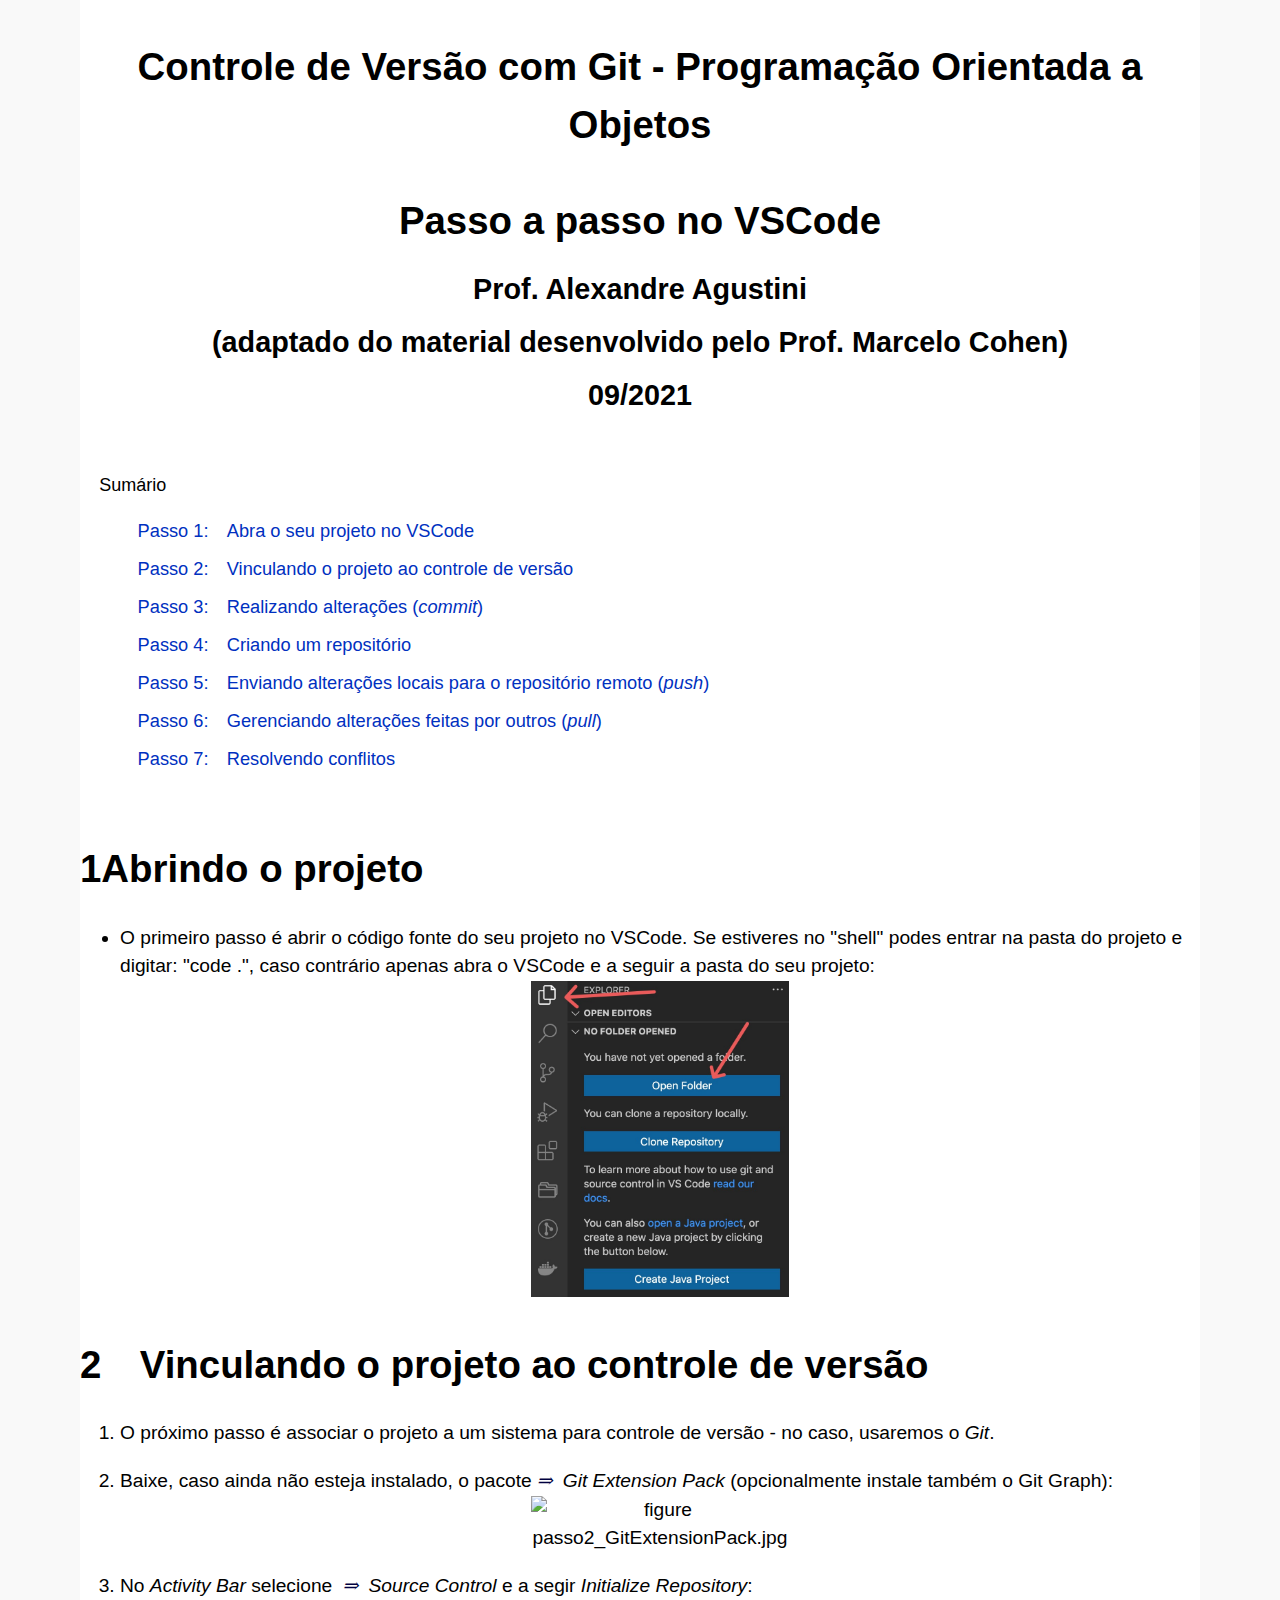
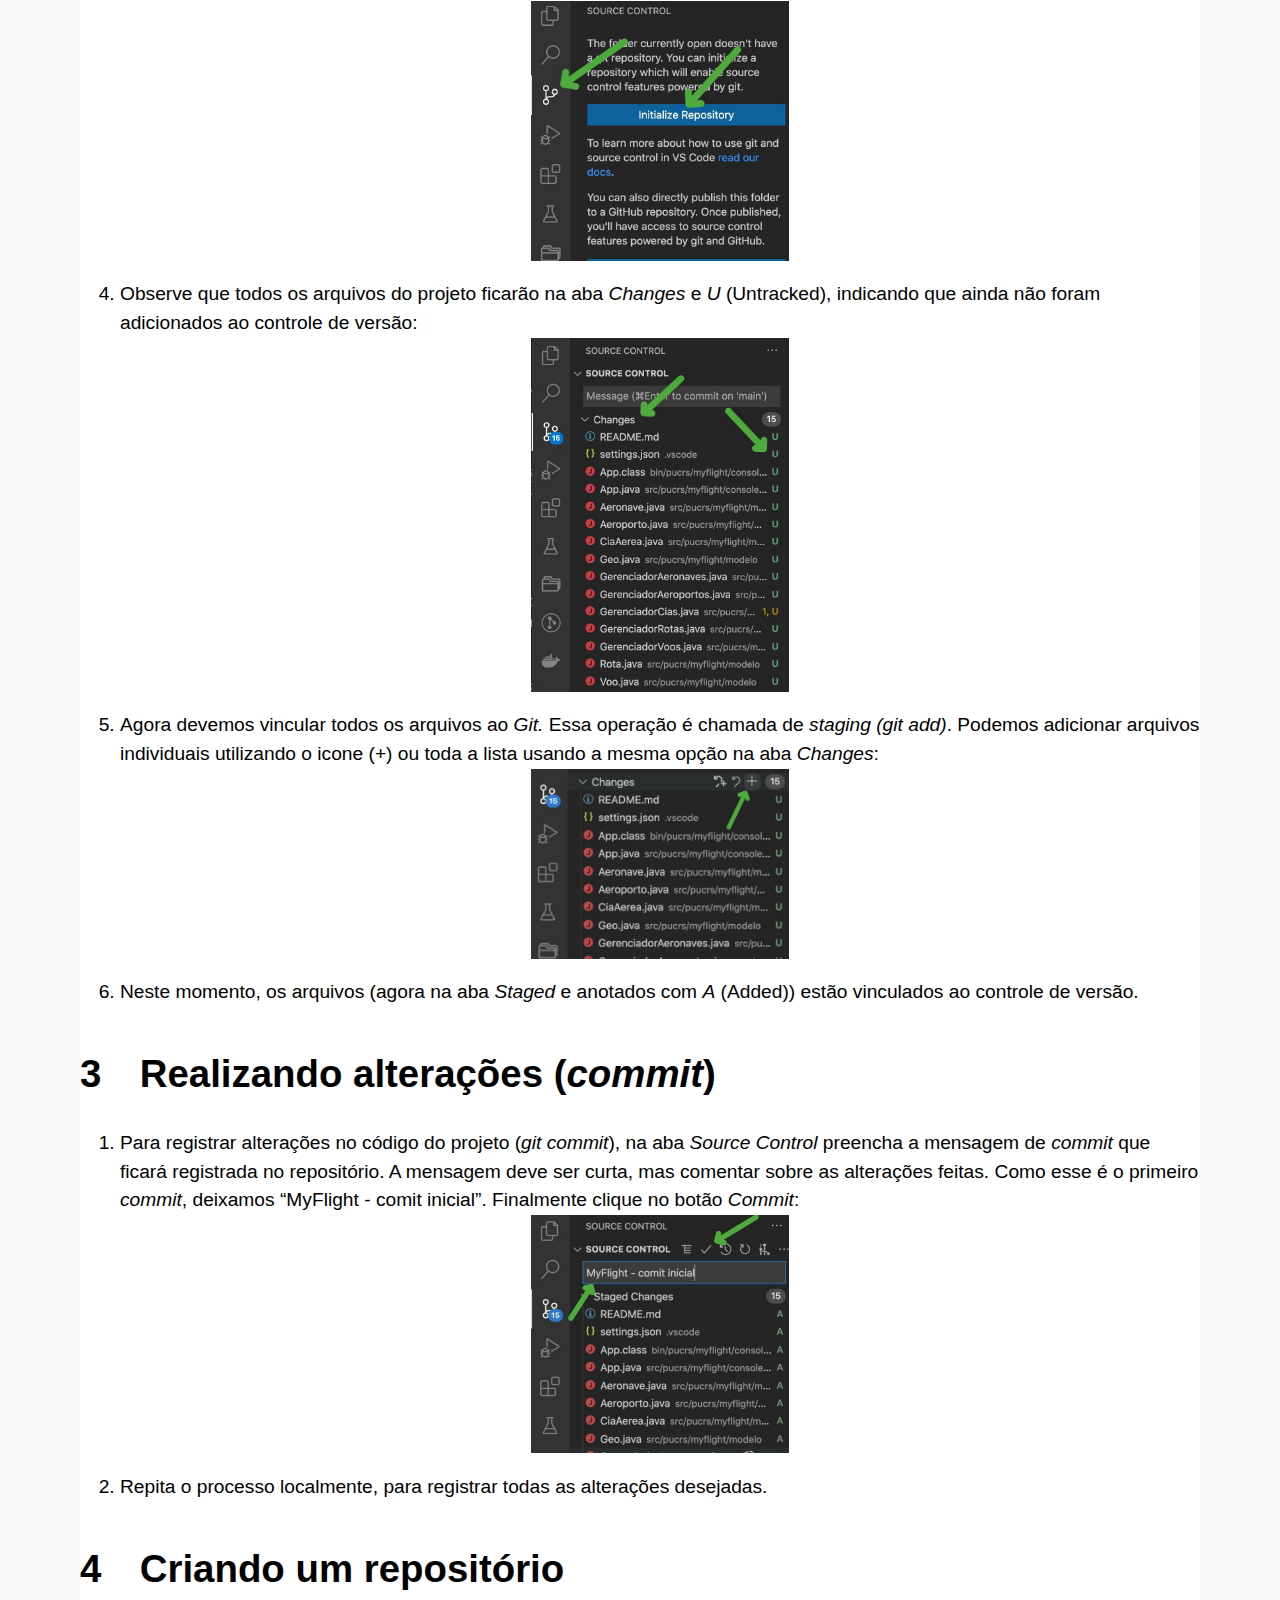
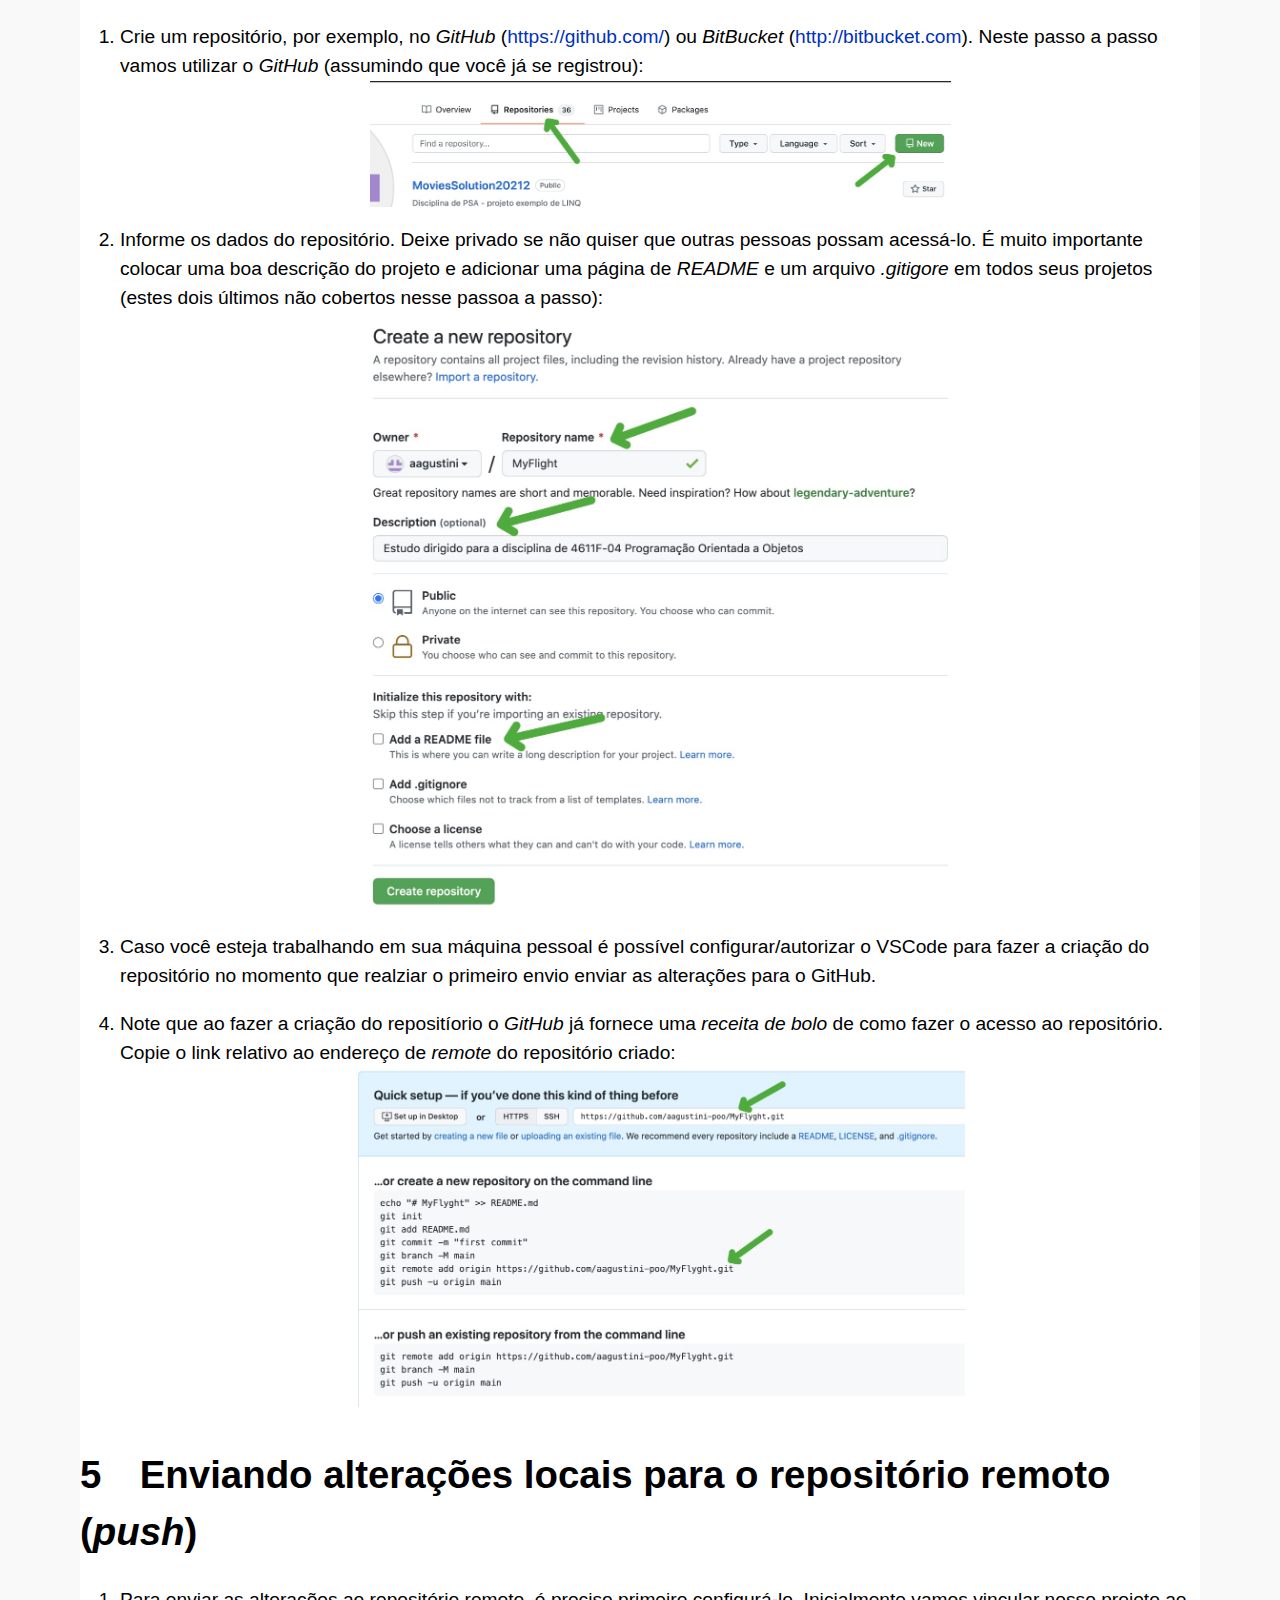
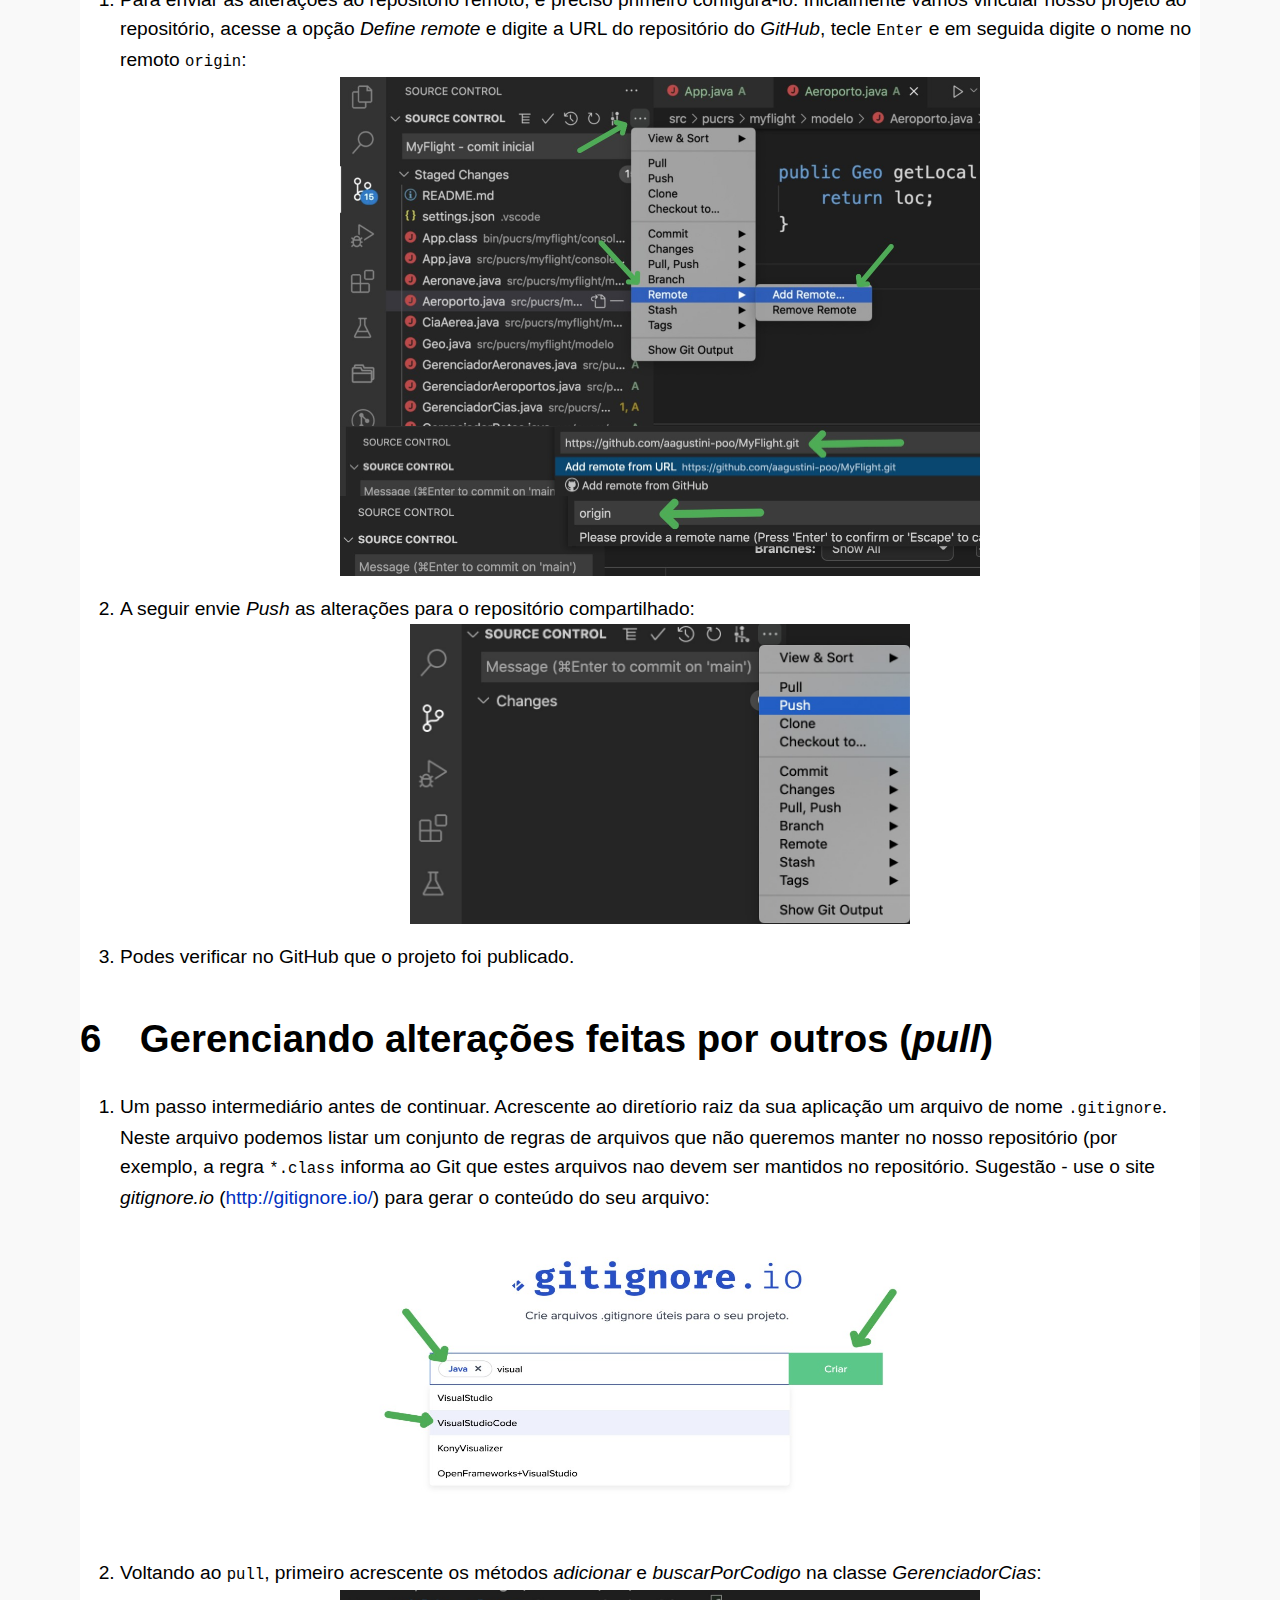
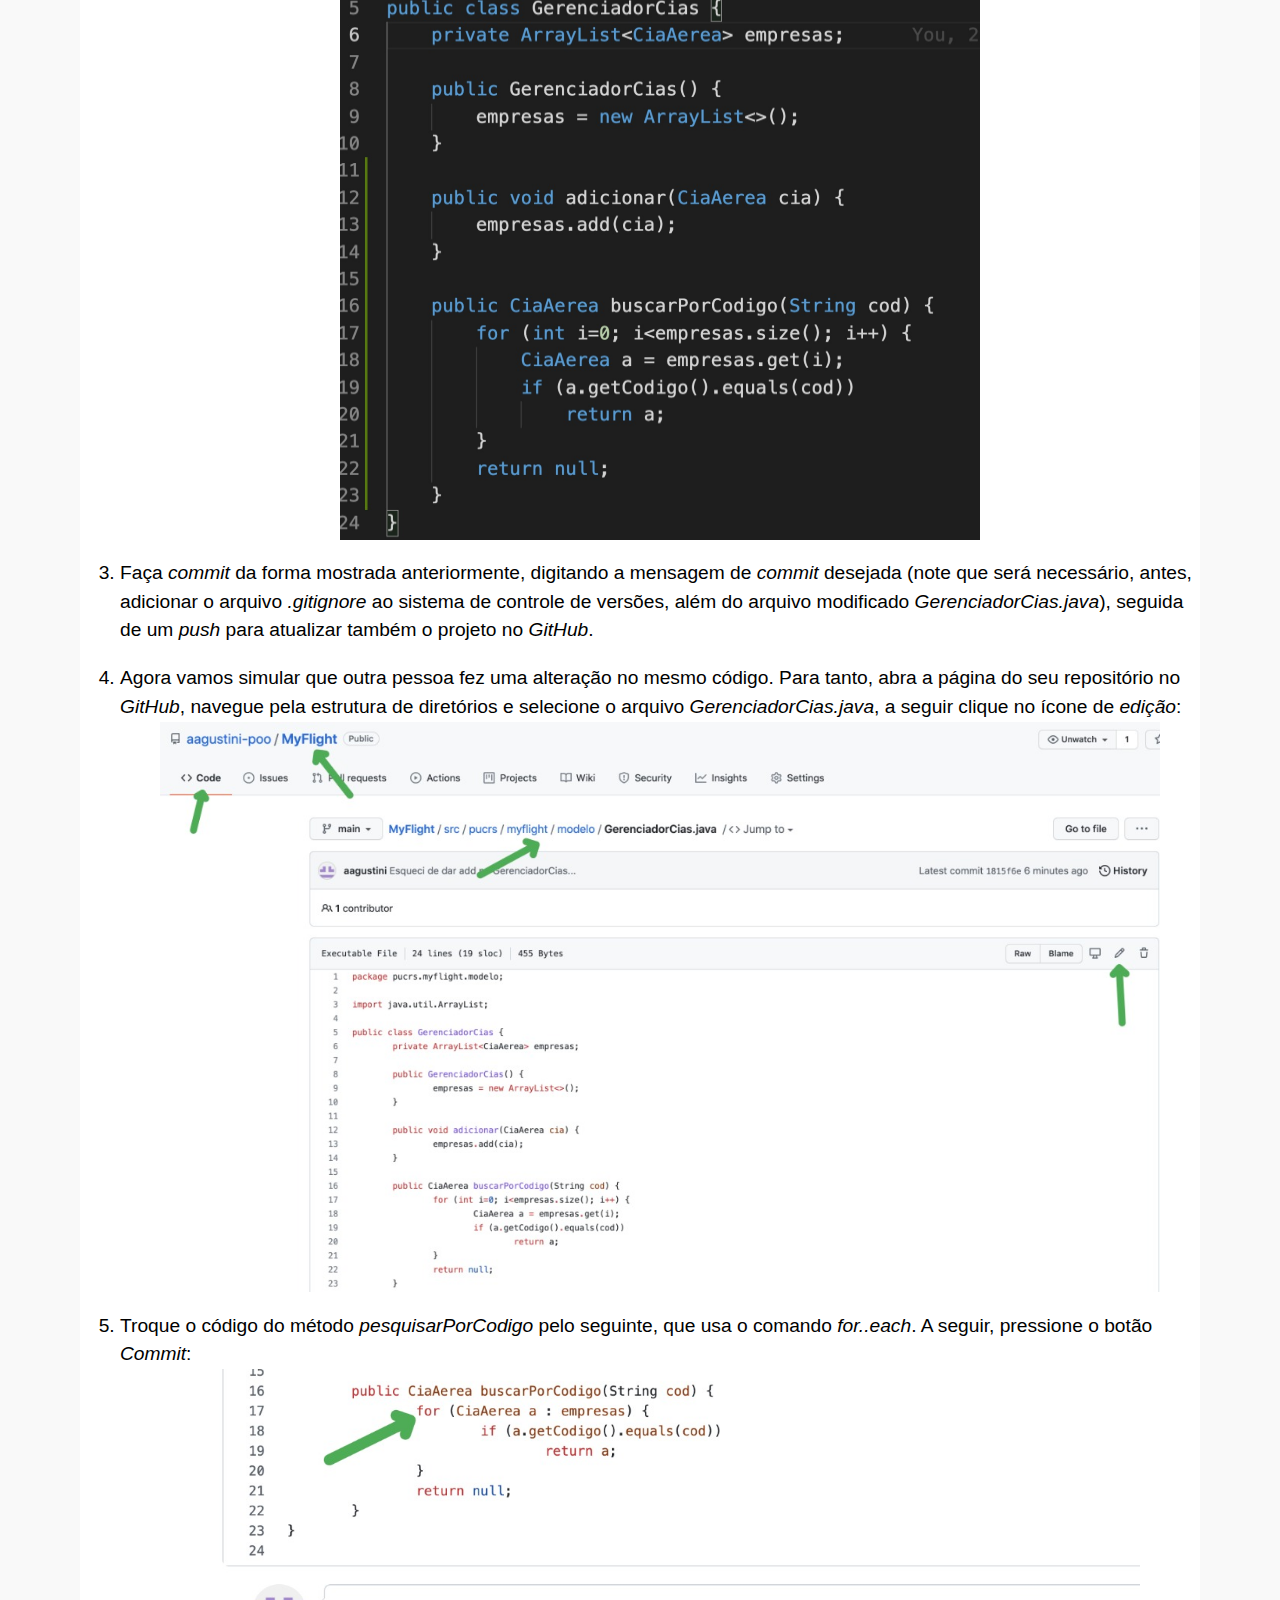
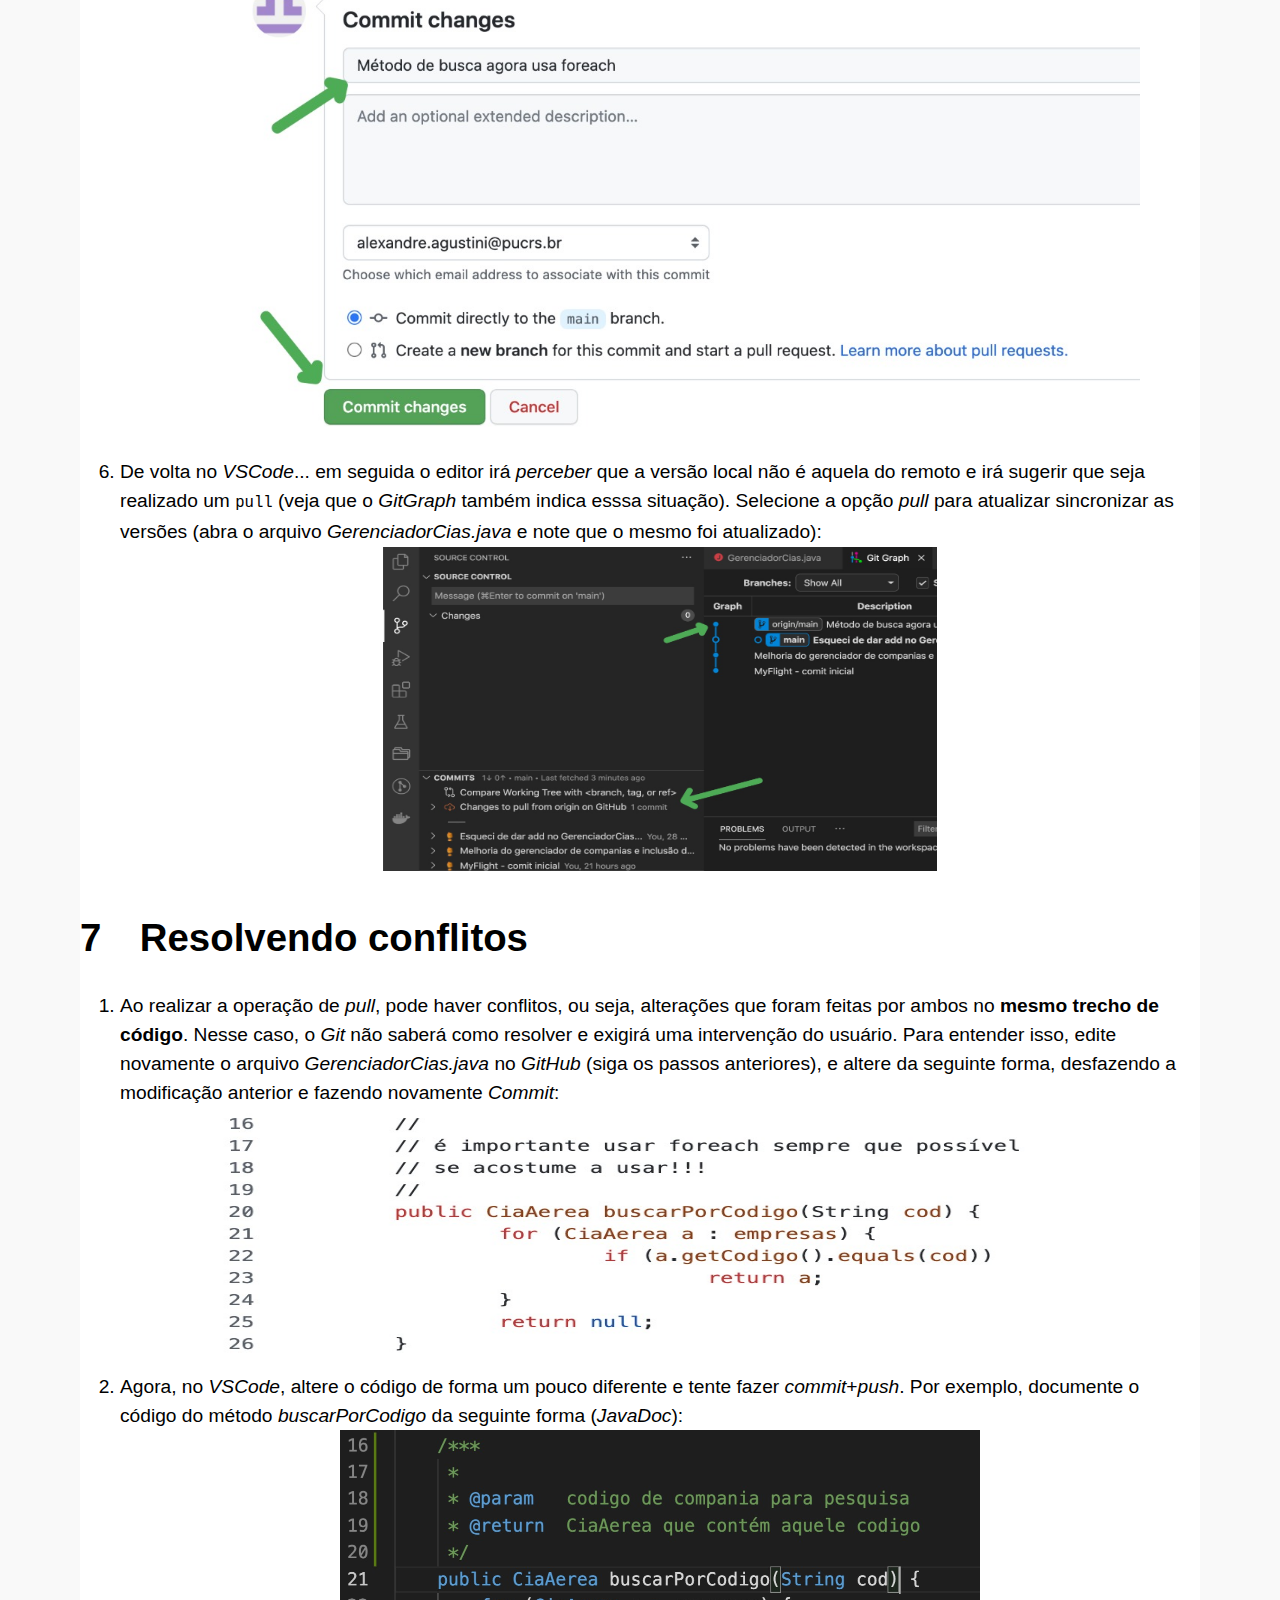
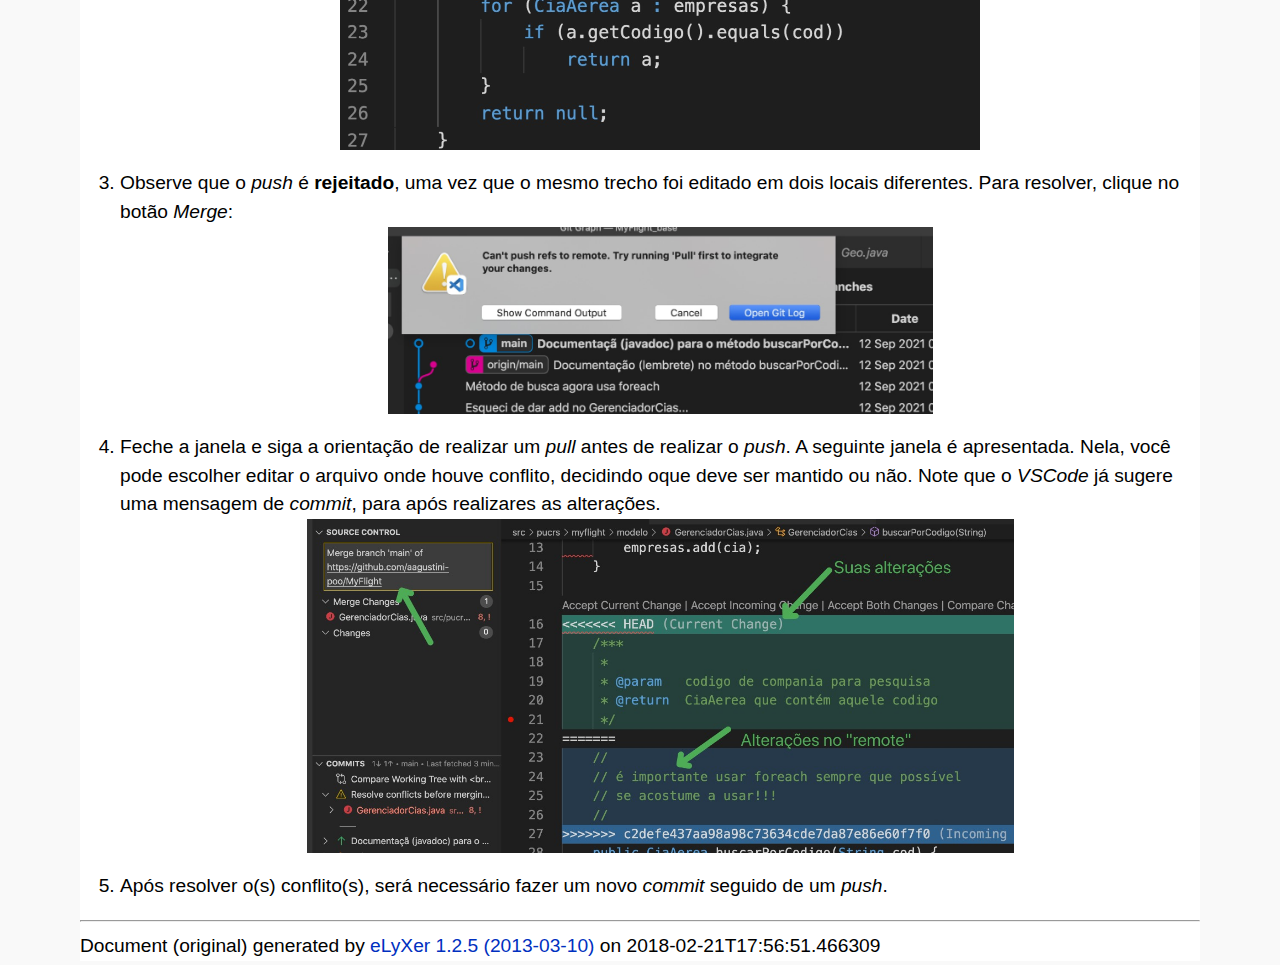
==== index.html @ d7d25319 "Versão inicial do tutorial - uso do git/github no vscode" ====
<!DOCTYPE html PUBLIC "-//W3C//DTD HTML 4.01 Transitional//EN" "http://www.w3.org/TR/html4/loose.dtd">
<!-- saved from url=(0056)https://www.inf.pucrs.br/flash/progoo/aulas/02_GIT_Idea/ -->
<html lang="en"><head><meta http-equiv="Content-Type" content="text/html; charset=UTF-8">

<meta name="generator" content="http://www.nongnu.org/elyxer/">
<meta name="create-date" content="2018-02-21">
<link rel="stylesheet" href="./git_passo_a_passo_vscode_files/lyx.css" type="text/css" media="all">
<link rel="stylesheet" href="./git_passo_a_passo_vscode_files/agate.css" type="text/css" media="all">
<script type="text/javascript" src="./git_passo_a_passo_vscode_files/highlightjava.js"></script><script type="text/javascript">hljs.initHighlightingOnLoad();</script><title>Passo a passo no IntelliJ IDEA</title>
</head>
<body>
<div id="globalWrapper">
<h1 class="title">
Controle de Versão com Git - Programação Orientada a Objetos
</h1>
<h1 class="title">
Passo a passo no VSCode
</h1>
<h2 class="author">
Prof. Alexandre Agustini 
</h2>
<h2 class="author">
(adaptado do material desenvolvido pelo Prof. Marcelo Cohen)
</h2>
<h2 class="Date">
09/2021
</h2>
<div class="fulltoc">
<div class="tocheader">
Sumário
</div>
<div class="tocindent">
<div class="toc">
<a class="Link" href="#toc-Passo-1" target="new">Passo 1: Abra o seu projeto no VSCode</a>
</div>
<div class="toc">
<a class="Link" href="#toc-Passo-2" target="new">Passo 2: Vinculando o projeto ao controle de versão</a>
</div>
<div class="toc">
<a class="Link" href="#toc-Passo-3" target="new">Passo 3: Realizando alterações (<i>commit</i>)</a>
</div>
<div class="toc">
<a class="Link" href="#toc-Passo-4" target="new">Passo 4: Criando um repositório</a>
</div>
<div class="toc">
<a class="Link" href="#toc-Passo-5" target="new">Passo 5: Enviando alterações locais para o repositório remoto (<i>push</i>)</a>
</div>
<div class="toc">
<a class="Link" href="#toc-Passo-6" target="new">Passo 6: Gerenciando alterações feitas por outros (<i>pull</i>)</a>
</div>
<div class="toc">
<a class="Link" href="#toc-Passo-7" target="new">Passo 7: Resolvendo conflitos</a>
</div>
</div>
</div>
<h1 class="Passo">
<a class="toc" name="toc-Passo-1" target="new">1</a>Abrindo o projeto
</h1>
<ul>
<li>
O primeiro passo é abrir o código fonte do seu projeto no VSCode. Se estiveres no "shell" podes entrar na pasta do projeto e digitar: "code .", caso contrário apenas abra o VSCode e a seguir a pasta do seu projeto:
<div class="Unindented">
<div class="center">
<img class="embedded" src="./git_passo_a_passo_vscode_files/passo1_openFolder.jpg" alt="figure passo1_openFolder.jpg" style="max-width: 258px; max-height: 316px;">
</div>
</div>
</li>
</ul>
<h1 class="Passo">
<a class="toc" name="toc-Passo-2" target="new">2</a> Vinculando o projeto ao controle de versão
</h1>
<ol>
<li>
O próximo passo é associar o projeto a um sistema para controle de versão - no caso, usaremos o <i>Git</i>.
</li>
<li>
    Baixe, caso ainda não esteja instalado, o pacote<i><span class="formula"> ⇒ </span> Git Extension Pack</i> (opcionalmente instale também o Git Graph):<div class="Unindented">
    <div class="center">
    <img class="embedded" src="./git_passo_a_passo_vscode_files/passo2_GitExtensionPack.jpg" alt="figure passo2_GitExtensionPack.jpg" style="max-width: 258px; max-height: 276px;">
    </div>
    </div>
    </li>
<li>
No <i>Activity Bar</i> selecione <i><span class="formula"> ⇒ </span> Source Control</i> e a segir <i>Initialize Repository</i>:
<div class="Unindented">
<div class="center">
<img class="embedded" src="./git_passo_a_passo_vscode_files/passo3_initRepo.jpg" alt="figure passo3_initRepo.jpg" style="max-width: 258px; max-height: 260px;">
</div>
</div>
</li>
<li>
Observe que todos os arquivos do projeto ficarão na aba <i>Changes</i> e <i>U</i> (Untracked), indicando que ainda não foram adicionados ao controle de versão:<div class="Unindented">
<div class="center">
<img class="embedded" src="./git_passo_a_passo_vscode_files/passo4_untracked.jpg" alt="figure passo4_untracked.jpg" style="max-width: 258px; max-height: 355px;">
</div>
</div>
</li>
<li>
Agora devemos vincular todos os arquivos ao <i>Git. </i>Essa operação é chamada de <i>staging (git add)</i>. Podemos adicionar arquivos individuais utilizando o icone (+) ou toda a lista usando a mesma opção na aba <i>Changes</i>:<div class="Unindented">
<div class="center">
<img class="embedded" src="./git_passo_a_passo_vscode_files/passo5_add.jpg" alt="figure passo5_add.jpg" style="max-width: 258px; max-height: 260px;">
</div>
</div>
</li>
<li>
Neste momento, os arquivos (agora na aba <i>Staged</i> e anotados com <i>A</i> (Added)) estão vinculados ao controle de versão.
</li>
</ol>
<h1 class="Passo">
<a class="toc" name="toc-Passo-3" target="new">3</a> Realizando alterações (<i>commit</i>)
</h1>
<ol>
<li>
Para registrar alterações no código do projeto (<i>git commit</i>), na aba <i>Source Control</i> preencha a mensagem de <i>commit </i>que ficará registrada no repositório. A mensagem deve ser curta, mas comentar sobre as alterações feitas. Como esse é o primeiro <i>commit</i>, deixamos “MyFlight - comit inicial”. Finalmente clique no botão <i>Commit</i>:
<div class="Unindented">
<div class="center">
<img class="embedded" src="./git_passo_a_passo_vscode_files/passo6_commit.jpg" alt="figure passo6_commit.jpg" style="max-width: 258px; max-height: 266px;">
</div>
</div>
</li>
<li>
Repita o processo localmente, para registrar todas as alterações desejadas.
</li>
</ol>
<h1 class="Passo">
<a class="toc" name="toc-Passo-4" target="new">4</a> Criando um repositório
</h1>
<ol>
<li>
Crie um repositório, por exemplo, no <i>GitHub</i> (<a class="FlexURL" href="https://github.com/" target="new">https://github.com/</a>) ou <i>BitBucket</i> (<a class="FlexURL" href="https://bitbucket.com/" target="new">http://bitbucket.com</a>). Neste passo a passo vamos utilizar o <i>GitHub</i> (assumindo que você já se registrou):
<div class="Unindented">
<div class="center">
<img class="embedded" src="./git_passo_a_passo_vscode_files/passo7_repo.jpg" alt="figure passo7_repo.jpg" style="max-width: 581px; max-height: 134px;">
</div>
</div>
</li>
<li>
Informe os dados do repositório. Deixe privado se não quiser que outras pessoas possam acessá-lo. É muito importante colocar uma boa descrição do projeto e adicionar uma página de <i>README</i> e um arquivo <i>.gitigore</i> em todos seus projetos (estes dois últimos não cobertos nesse passoa a passo):
<div class="Unindented">
<div class="center">
<img class="embedded" src="./git_passo_a_passo_vscode_files/passo8_repoCreate.jpg" alt="figure passo8_repoCreate.jpg" style="max-width: 610px; max-height: 643px;">
</div>
</div>
</li>

<li>
    Caso você esteja trabalhando em sua máquina pessoal é possível configurar/autorizar o VSCode para fazer a criação do repositório no momento que realziar o primeiro envio enviar as alterações para o GitHub.
<li>
Note que ao fazer a criação do repositíorio o <i>GitHub</i> já fornece uma <i>receita de bolo</i> de como fazer o acesso ao repositório. Copie o link relativo ao endereço de <i>remote</i> do repositório criado:
<div class="Unindented">
    <div class="center">
    <img class="embedded" src="./git_passo_a_passo_vscode_files/passo9_remote.jpg" alt="figure passo9_remote.jpg" style="max-width: 610px; max-height: 643px;">
    </div>
    </div>
</li>
</ol>
<h1 class="Passo">
<a class="toc" name="toc-Passo-5" target="new">5</a> Enviando alterações locais para o repositório remoto (<i>push</i>)
</h1>
<ol>
<li>
Para enviar as alterações ao repositório remoto, é preciso primeiro configurá-lo. 
Inicialmente vamos vincular nosso projeto ao repositório, acesse a opção <i>Define remote</i> e digite a URL do repositório do <i>GitHub</i>, tecle <tt>Enter</tt> e em seguida digite o nome no remoto <tt>origin</tt>:
    <div class="Unindented">
    <div class="center">
    <img class="embedded" src="./git_passo_a_passo_vscode_files/passo10_addRemote.jpg" alt="figure passo10_addRemote.jpg" style="max-width: 640px; max-height: 350px;">
    </div>
    </div>
    <div class="Unindented">
        <div class="center">
        <img class="embedded" src="./git_passo_a_passo_vscode_files/passo11_addRemote2.jpg" alt="figure passo11_addRemote2.jpg" style="max-width: 640px; max-height: 350px;">
        </div>
        </div>
        <div class="Unindented">
            <div class="center">
            <img class="embedded" src="./git_passo_a_passo_vscode_files/passo12_addRemote3.jpg" alt="figure passo12_addRemote3.jpg" style="max-width: 640px; max-height: 350px;">
            </div>
            </div>
</li>
<li>
A seguir envie <i>Push</i> as alterações para o repositório compartilhado:</i><div class="Unindented">
<div class="center">
<img class="embedded" src="./git_passo_a_passo_vscode_files/passo13_push.jpg" alt="figure passo13_push.jpg" style="max-width: 500px; max-height: 300px;">
</div>
</div>
</li>
<li>
Podes verificar no GitHub que o projeto foi publicado.

</li>
</ol>
<h1 class="Passo">
<a class="toc" name="toc-Passo-6" target="new">6</a> Gerenciando alterações feitas por outros (<i>pull</i>)
</h1>
<ol>
<li>
Um passo intermediário antes de continuar. Acrescente ao diretíorio raiz da sua aplicação um arquivo de nome <tt>.gitignore</tt>. Neste arquivo podemos listar um conjunto de regras de arquivos que não queremos manter no nosso repositório (por exemplo, a regra <tt>*.class</tt> informa ao <it>Git</it> que estes arquivos nao devem ser mantidos no repositório. Sugestão - use o site <i>
    gitignore.io</i> (<a class="FlexURL" href="http://gitignore.io/" target="new">http://gitignore.io/</a>) para gerar o conteúdo do seu arquivo:

<div class="Unindented">
<div class="center">
<img class="embedded" src="./git_passo_a_passo_vscode_files/passo14_gitignore.jpg" alt="figure passo14_gitignore.jpg" style="max-width: 661px; max-height: 327px;">
</div>
</div>
</li>
<li>
Voltando ao <tt>pull</tt>, primeiro acrescente os métodos <i>adicionar</i> e <i>buscarPorCodigo</i> na classe<i> GerenciadorCias</i>:<div class="Unindented">
<div class="center">
<img class="embedded" src="./git_passo_a_passo_vscode_files/passo15_changes.jpg" alt="figure passo15_changes.jpg" style="max-width: 640px; max-height: 550px;">
</div>
</div>
</li>
<li>
Faça <i>commit</i> da forma mostrada anteriormente, digitando a mensagem de <i>commit</i> desejada (note que será necessário, antes, adicionar o arquivo <i>.gitignore</i> ao sistema de controle de versões, além do arquivo modificado <i>GerenciadorCias.java</i>), seguida de um <i>push</i> para atualizar também o projeto no <i>GitHub</i>.
</li>
<li>
Agora vamos simular que outra pessoa fez uma alteração no mesmo código. Para tanto, abra a página do seu repositório no <i>GitHub</i>, navegue pela estrutura de diretórios e selecione o arquivo <i>GerenciadorCias.java</i>, a seguir clique no ícone de <i>edição</i>:
<div class="Unindented">
<div class="center">
<img class="embedded" src="./git_passo_a_passo_vscode_files/passo16_edit.jpg" alt="figure passo16_edit.jpg" style="max-width: 1000px; max-height: 584px;">
</div>
</div>
</li>
<li>
Troque o código do método <i>pesquisarPorCodigo</i> pelo seguinte, que usa o comando <i>for..each</i>. A seguir, pressione o botão<i> Commit</i>:<div class="Unindented">
<div class="center">
<img class="embedded" src="./git_passo_a_passo_vscode_files/passo17_webchanges.jpg" alt="figure passo17_webchanges.jpg" style="max-width: 960px; max-height: 670px;">
</div>
</div>
</li>
<li>
De volta no <i>VSCode</i>... em seguida o editor irá <i>perceber</i> que a versão local não é aquela do remoto e irá sugerir que seja realizado um <tt>pull</tt> (veja que o <i>GitGraph</i> também indica esssa situação).
 </i>Selecione a opção <i>pull</i> para atualizar sincronizar as versões (abra o arquivo <i>GerenciadorCias.java</i> e note que o mesmo foi atualizado): 
 <div class="Unindented">
<div class="center">
<img class="embedded" src="./git_passo_a_passo_vscode_files/passo18_pull.jpg" alt="figure passo18_pull.jpg" style="max-width: 554px; max-height: 324px;">
</div>
</div>
</li>
</ol>
<h1 class="Passo">
<a class="toc" name="toc-Passo-7" target="new">7</a> Resolvendo conflitos
</h1>
<ol>
<li>
Ao realizar a operação de <i>pull</i>, pode haver conflitos, ou seja, alterações que foram feitas por ambos no <b>mesmo</b> <b>trecho</b> <b>de</b> <b>código</b>. Nesse caso, o <i>Git</i> não saberá como resolver e exigirá uma intervenção do usuário. Para entender isso, edite novamente o arquivo <i>GerenciadorCias.java</i> no <i>GitHub</i> (siga os passos anteriores), e altere da seguinte forma, desfazendo a modificação anterior e fazendo novamente <i>Commit</i>:<div class="Unindented">
<div class="center">
<img class="embedded" src="./git_passo_a_passo_vscode_files/passo19_conflito1.jpg" alt="figure passo19_conflito1.jpg" style="max-width: 916px; max-height: 246px;">
</div>
</div>
</li>
<li>
Agora, no <i>VSCode</i>, altere o código de forma um pouco diferente e tente fazer <i>commit</i>+<i>push</i>. Por exemplo, documente o código do método <i>buscarPorCodigo</i> da seguinte forma (<i>JavaDoc</i>):<div class="Unindented">
<div class="center">
<img class="embedded" src="./git_passo_a_passo_vscode_files/passo19_conflito2.jpg" alt="figure passo19_conflito2.jpg" style="max-width: 640px; max-height: 320;">
</div>
</div>
</li>
<li>
Observe que o <i>push</i> é <b>rejeitado</b>, uma vez que o mesmo trecho foi editado em dois locais diferentes. Para resolver, clique no botão <i>Merge</i>:<div class="Unindented">
<div class="center">
<img class="embedded" src="./git_passo_a_passo_vscode_files/passo20_rejected.jpg" alt="figure passo20_rejected.jpg" style="max-width: 545px; max-height: 298px;">
</div>
</div>
</li>
<li>
Feche a janela e siga a orientação de realizar um <i>pull</i> antes de realizar o <i>push</i>. A seguinte janela é apresentada. Nela, você pode escolher editar o arquivo onde houve conflito, decidindo oque deve ser mantido ou não. Note que o <i>VSCode</i> já sugere uma mensagem de <i>commit</i>, para após realizares as alterações. 
<div class="Unindented">
<div class="center">
<img class="embedded" src="./git_passo_a_passo_vscode_files/passo21_merge.jpg" alt="figure passo21_merge.jpg" style="max-width: 707px; max-height: 377px;">
</div>
</div>
</li>
<li>
Após resolver o(s) conflito(s), será necessário fazer um novo <i>commit</i> seguido de um <i>push</i>.
</li>
</ol>
<hr class="footer">
<div class="footer" id="generated-by">
Document (original) generated by <a href="http://elyxer.nongnu.org/">eLyXer 1.2.5 (2013-03-10)</a> on <span class="create-date">2018-02-21T17:56:51.466309</span>
</div>
</div>
<script defer="" src="./git_passo_a_passo_vscode_files/beacon.min.js" data-cf-beacon="{&quot;rayId&quot;:&quot;6865e9d7dc70f6e8&quot;,&quot;token&quot;:&quot;e574ebd03d434993bfcf28088123cf56&quot;,&quot;version&quot;:&quot;2021.8.1&quot;,&quot;si&quot;:10}"></script>


</body></html>
---- git_passo_a_passo_vscode_files/lyx.css ----
/*
* Styles for lyx document.
*/
body {
	font: 120% sans-serif;
	background: #f9f9f9;
	color: black;
	margin: 0;
	padding: 0;
}

#globalWrapper {
	margin: 0px 80px 10px 80px;
	padding: 0px;
	background: #ffffff;
	line-height: 1.5em;
	overflow: hidden;
}
a {
	text-decoration: none;
	color: #0030c0;
	background: none;
}
a:visited {
	color: #603090;
}
a:active {
	color: #ffa000;
}
a:hover {
	text-decoration: underline;
}
h1 {
	margin-top: 1em;
	line-height: 1.5em;
}
h1.Part {
	text-align: center;
}
h1.Part- {
	text-align: center;
}
sup {
	font-size: 0.75em;
	line-height: 0.5em;
	vertical-align: text-top;
}
sub {
	font-size: 0.75em;
	line-height: 0.5em;
	vertical-align: text-bottom;
}
div.Standard {
	margin: 1em 0;
}
div.Unindented {
	margin: 0;
}
div.Indented {
	text-indent: 30pt;
	margin: 1ex;
}
div.Indented * {
	text-indent: 0pt;
}
p.dir {
	float: right;
}
p.printindex {
	font-size: 0.90em;
}
a.printindex {
	color: black;
}
img.embedded {
	width: 100%;
	_width: auto;
}
div.float {
	margin-top: 1ex;
	margin-bottom: 1ex;
	text-align: center;
}
span.float {
	margin-top: 1ex;
	margin-bottom: 1ex;
	text-align: center;
}
div.figure {
	display: inline-block;
	padding: 1ex;
	margin-left: auto;
	margin-right: auto;
	border: thin solid #c0c0c0;
}
div.table {
	display: inline-block;
	padding: 1ex;
	margin-left: auto;
	margin-right: auto;
	border: thin solid #c0c0c0;
}
div.algorithm {
	display: inline-block;
	text-align: left;
	padding: 1ex;
	margin-left: auto;
	margin-right: auto;
	border: thin solid #c0c0c0;
}
div.caption {
	text-align: center;
	font-family: sans-serif;
	margin-left: auto;
	margin-right: auto;
	padding: 0.5ex;
}
img.figure {
	width: 100%;
	_width: auto;
}
div.multifigure {
	padding: 1ex;
	width: 100%;
}
div.multitable {
	display: inline-block;
	padding: 1ex;
	margin-left: auto;
	margin-right: auto;
	border: thin solid #c0c0c0;
}
div.multialgorithm {
	display: inline-block;
	padding: 1ex;
	margin-left: auto;
	margin-right: auto;
	border: thin solid #c0c0c0;
}
table {
	display: inline-table;
	text-align: center;
	border-collapse: collapse;
	margin-top: 1em;
	margin-bottom: 1em;
}
tr.header {
	border-bottom: thin solid #c0c0c0;
	background: #ffffff;
	font-weight: bold;
}
td {
	padding: 1ex;
	border: thin solid #f0f0f0;
}
td div.Standard {
	margin: 0ex;
	padding: 0ex;
}
div.caption div.Standard, div.table div.Standard {
	margin: 0ex;
	padding: 0ex;
}
td.numeric {
	text-align: right;
}
td.empty {
	text-align: center;
}
.right {
	text-align: right;
}
.center {
	text-align: center;
	margin-left: auto;
	margin-right: auto;
}
p.biblio {
	font-size: 0.90em;
}
div.Paragraph, div.Paragraph- {
	font-weight: bold;
	font-size: 103%;
}
span.versalitas {
	font-variant: small-caps;
}
span.sans {
	font-family: sans-serif;
}
span.mathsf {
	font-family: sans-serif;
	font-style: normal;
}
span.red {
	color: #c00000;
}
span.blue {
	color: #0000c0;
}
span.green {
	color: #00c000;
}
span.magenta {
	color: #c000c0;
}
span.cyan {
	color: #00c0c0;
}
span.yellow {
	color: #c0c000;
}
span.white {
	color: #ffffff;
}
.formula {
	color: #000040;
	text-align: center;
	font-family: serif;
	margin: 1.2em 0;
}
div.formula {
	padding: 0.5ex;
	margin-left: auto;
	margin-right: auto;
}
span.overline {
	text-decoration: overline;
}
span.bar {
	text-decoration: overline;
}
.fraction {
	display: inline-block;
	vertical-align: middle;
	text-align: center;
}
.fraction .fraction {
	font-size: 80%;
	line-height: 100%;
}
.fullfraction {
	display: inline-block;
	vertical-align: middle;
	text-align: center;
}
span.numerator {
	display: block;
}
span.numerator-l {
	display: block;
	text-align: left;
}
span.numerator-r {
	display: block;
	text-align: right;
}
span.numeratorl {
	display: block;
	text-align: left;
}
span.numeratorr {
	display: block;
	text-align: right;
}
span.denominator {
	display: block;
	padding: 0;
	border-top: thin solid #000040;
}
span.sqrt {
	display: inline-block;
	vertical-align: middle;
}
span.radical {
	display: inline-block;
	padding: 0;
	font-size: 150%;
	vertical-align: top;
}
span.root {
	display: inline-block;
	border-top: thin #000040 solid;
	padding: 0;
	vertical-align: middle;
}
span.symbol {
	font-size: 125%;
}
span.bigsymbol {
	font-size: 150%;
}
span.largesymbol {
	font-size: 175%;
}
span.hugesymbol {
	font-size: 200%;
}
span.limits {
	display: inline-table;
	vertical-align: middle;
}
sub.bigsymbol {
	display: table-row;
	text-align: left;
	line-height: 150%;
}
sup.bigsymbol {
	display: table-row;
	text-align: left;
	line-height: 150%;
}
span.symbolover {
	display: inline-block;
	text-align: center;
	position: relative;
	float: right;
	right: 100%;
	bottom: 0.5em;
	width: 0px;
}
span.withsymbol {
	display: inline-block;
}
span.dotted {
	border-top: thin #000040 dotted;
}
span.FootMarker {
	color: #004000;
}
span.Foot {
	float: right;
	clear: right;
	margin: 0.2ex;
	border: thin solid #c0c0c0;
	background: #ffffff;
	width: 30%;
	padding: 0.5ex;
	font: small normal;
	text-align: left;
}
span.Marginal {
	float: right;
	clear: right;
	margin: 0.2ex;
	border: thin solid #c0c0c0;
	background: #ffffff;
	width: 30%;
	padding: 0.5ex;
	font: small normal;
	text-align: left;
}
span.Note {
	display: none;
}
span.code {
	font-family: monospace;
}
div.Plain {
	display: inline;
	width: auto;
}
h1.title {
	text-align: center;
}
h2.author {
	text-align: center;
}
h2.Date {
	text-align: center;
}
span.text {
	font-style: normal;
}
span.textipa {
	color: #008080;
}
span.Description-entry {
	font-weight: bold;
}
span.List-entry {
	display: inline-block;
	width: 25%;
}
div.Space {
	display: none;
}
span.fraktur {
	font-family: "Lucida Blackletter", eufm10, blackletter;
}
span.blackboard {
	font-family: Blackboard, msbm10, serif;
}
span.script {
	font-family: "Monotype Corsiva", "Apple Chancery", "URW Chancery L", cursive;
}
span.arraydef {
	display: none;
}
span.appendix {
	display: none;
}
h1.biblio {
	font-size: 140%;
}
table.formula {
	display: inline-block;
	text-align: center;
	border-collapse: collapse;
	margin: 0em;
	vertical-align: middle;
}
td.formula-l {
	text-align: left;
	padding: 0.2ex;
	border: 0ex;
}
td.formula-c {
	text-align: center;
	padding: 0.2ex;
	border: 0ex;
}
td.formula-r {
	text-align: right;
	padding: 0.2ex;
	border: 0ex;
}
table.cases {
	display: inline-block;
	text-align: center;
	border-collapse: collapse;
	margin: 0.2em;
	border-left: thin solid #000040;
	vertical-align: middle;
}
table.cases tr td {
	padding-left: 1ex;
	padding-right: 1em;
}
table.environment {
	display: inline-block;
	text-align: right;
	margin: 0;
	vertical-align: middle;
}
table.environment tr td {
	padding: 0 1em;
}
span.greyedout {
	color: #808080;
}
div.Description, div.List, li {
	margin: 1em 0;
}
li.nested {
	list-style-type: none;
}
span.Info {
	background: #f0f0f0;
	border: thin solid #c0c0c0;
}
pre {
	padding: 1em;
	margin: 0em;
	width: auto;
	font-family: monospace;
	line-height: 1.3em;
}
a.Label {
	text-decoration: none;
	color: #000000;
}
div.wrap-l, div.wrap-o, div.wrap-i {
	margin: 2ex;
	float: left;
}
div.wrap-r {
	margin: 2ex;
	float: right;
}
div.abstract {
	margin: 3em;
	text-align: center;
}
p.abstract-message {
	font-weight: bold;
}

/*
div.listing {
	display: inline-block;
	text-align: left;
	margin-left: auto;
	margin-right: auto;
	padding: 0.5ex;
	border: thin solid #c0c0c0;
}*/

div.framed {
	outline-style: solid;
}
div.frameless {
}
div.Framed {
	outline-style: double;
}
div.Frameless {
	outline-style: outset;
}
div.Doublebox {
	outline-style: double;
}
div.Shadowbox {
	outline-style: outset;
}
div.Shaded {
	outline-style: inset;
}
div.ovalbox {
	outline-style: grooved;
}
div.Ovalbox {
	outline-style: ridged;
}
span.number-left {
	float: left;
	background: #f0f0f0;
	width: 3em;
	text-align: right;
	margin-right: 1em;
}
span.number-right {
	float: right;
	background: #f0f0f0;
	width: 3em;
	text-align: right;
	margin-left: 1em;
}
a.eqnumber {
	display: inline-block;
	float: right;
	clear: right;
	font-weight: bold;
	color: #000040;
}
span.unknown {
	color: #800000;
}
span.phantom {
	color: #ffffff;
}
div.tocheader {
	margin: 1em 0;
	font-size: large;
}
a.toc {
	color: black;
}
a.biblioentry {
	color: black;
}
div.tocindent {
	padding: 0 0 0 2em;
}
div.toc {
	margin: 0.5em 0;
	font-size: 0.95em;
}
div.fulltoc {
	padding: 1em;
}
span.hspace {
	display: inline-block;
}
span.vspace {
	display: inline-block;
}
span.hfill {
	display: inline-block;
	margin-left: auto;
	margin-right: auto;
	min-width: 20mm;
	background: #fff0f0;
}
span.binom {
	display: inline-block;
	vertical-align: middle;
	text-align: center;
	font-size: 80%;
}
span.fullbinom {
	display: inline-block;
	vertical-align: middle;
	text-align: center;
}
span.upbinom {
	display: block;
	padding: 0em;
}
span.downbinom {
	display: block;
	padding: 0em;
}
div.defskip {
	display: block;
	height: 1em;
}
div.smallskip {
	display: block;
	height: 0.5em;
}
div.medskip {
	display: block;
	height: 1em;
}
div.bigskip {
	display: block;
	height: 2em;
}
div.vfill {
	display: block;
	height: 30em;
}
span.menuitem {
	font-size: 105%;
}
div.chunk {
	width: auto;
}
span.chunkleft {
	font-style: normal;
}
span.chunkright {
	font-style: normal;
}
span.chunkdecl {
	font-style: italic;
	padding: 0em 2em;
}
span.chunkref {
	font-style: italic;
}
span.normal {
	font-style: normal;
}
span.overbrace {
	border-top: 2pt solid #000000;
}
span.underbrace {
	border-bottom: 2pt solid #000000;
}

/*    code[class]:after {
      content: 'highlight: ' attr(class);
      display: block; text-align: right;
      font-size: smaller;
      color: #CCC; background: white;
      border-top: solid 1px;
      padding-top: 0.5em;
    }
*/
    
code {
   display: block;
   background-color:#efe6ee;
   color:black;
   margin-right: 1em;
   padding: 1em;
}
    
.function .title,
.class .title, 
.tag .attribute .value,
.css .rules .value,
.cpp .preprocessor,
.ruby .symbol,
.vbscript .built_in {
   color: #800;
}
    
.comment,
.python .decorator,
.java .annotation {
   color:#434143;
}
    
.number,
.regexp,
.javascript .literal {
   color:#0000ff;
}
    
.javadoc, .string,
.ruby .string {
    color:#b28808;
}
    
.keyword,
.css .id,
.phpdoc,
.function .title,
.class .title,
.vbscript .built_in {
   font-weight: bold;
   color:#006500;
}
---- git_passo_a_passo_vscode_files/agate.css ----
/*!* Agate by Taufik Nurrohman <https://github.com/tovic>
* ----------------------------------------------------
*
* #ade5fc
* #a2fca2
* #c6b4f0
* #d36363
* #fcc28c
* #fc9b9b
* #ffa
* #fff
* #333
* #62c8f3
* #888
**/.hljs{display:block;overflow-x:auto;padding:.5em;background:#333;color:#fff;-webkit-text-size-adjust:none}.asciidoc .hljs-title,.hljs-label,.hljs-tag .hljs-title,.hljs-prompt,.http .hljs-request{font-weight:700}.hljs-change,.hljs-code{font-style:italic}.hljs-tag,.ini .hljs-title{color:#62c8f3}.hljs-id,.hljs-cbracket,.hljs-tag .hljs-value{color:#ade5fc}.hljs-string,.hljs-bullet{color:#a2fca2}.hljs-type,.hljs-variable,.hljs-name,.actionscript .hljs-title,.aspectj .hljs-annotation,.aspectj .hljs-title,.hljs-attribute,.hljs-change,.hljs-blockquote,.hljs-built_in{color:#ffa}.hljs-number,.hljs-hexcolor,.hljs-link_label,.hljs-link_reference{color:#d36363}.hljs-keyword,.hljs-literal,.hljs-constant,.css .hljs-tag,.hljs-typename,.hljs-winutils{color:#fcc28c}.hljs-comment,.hljs-cdata,.hljs-preprocessor,.hljs-annotation,.hljs-decorator,.hljs-doctype,.hljs-deletion,.hljs-shebang,.apache .hljs-sqbracket,.tex .hljs-formula,.hljs-header,.hljs-horizontal_rule,.hljs-code{color:#888}.hljs-regexp,.hljs-attr_selector{color:#c6b4f0}.hljs-important,.hljs-doctype,.hljs-pi,.hljs-chunk,.actionscript .hljs-type,.hljs-shebang,.hljs-pragma,.http .hljs-attribute{color:#fc9b9b}.hljs-deletion{background-color:#fc9b9b;color:#333}.hljs-addition{background-color:#a2fca2;color:#333}.hljs a,.hljs-tag .hljs-attribute{color:inherit}.hljs a:focus,.hljs a:hover{color:inherit;text-decoration:underline}
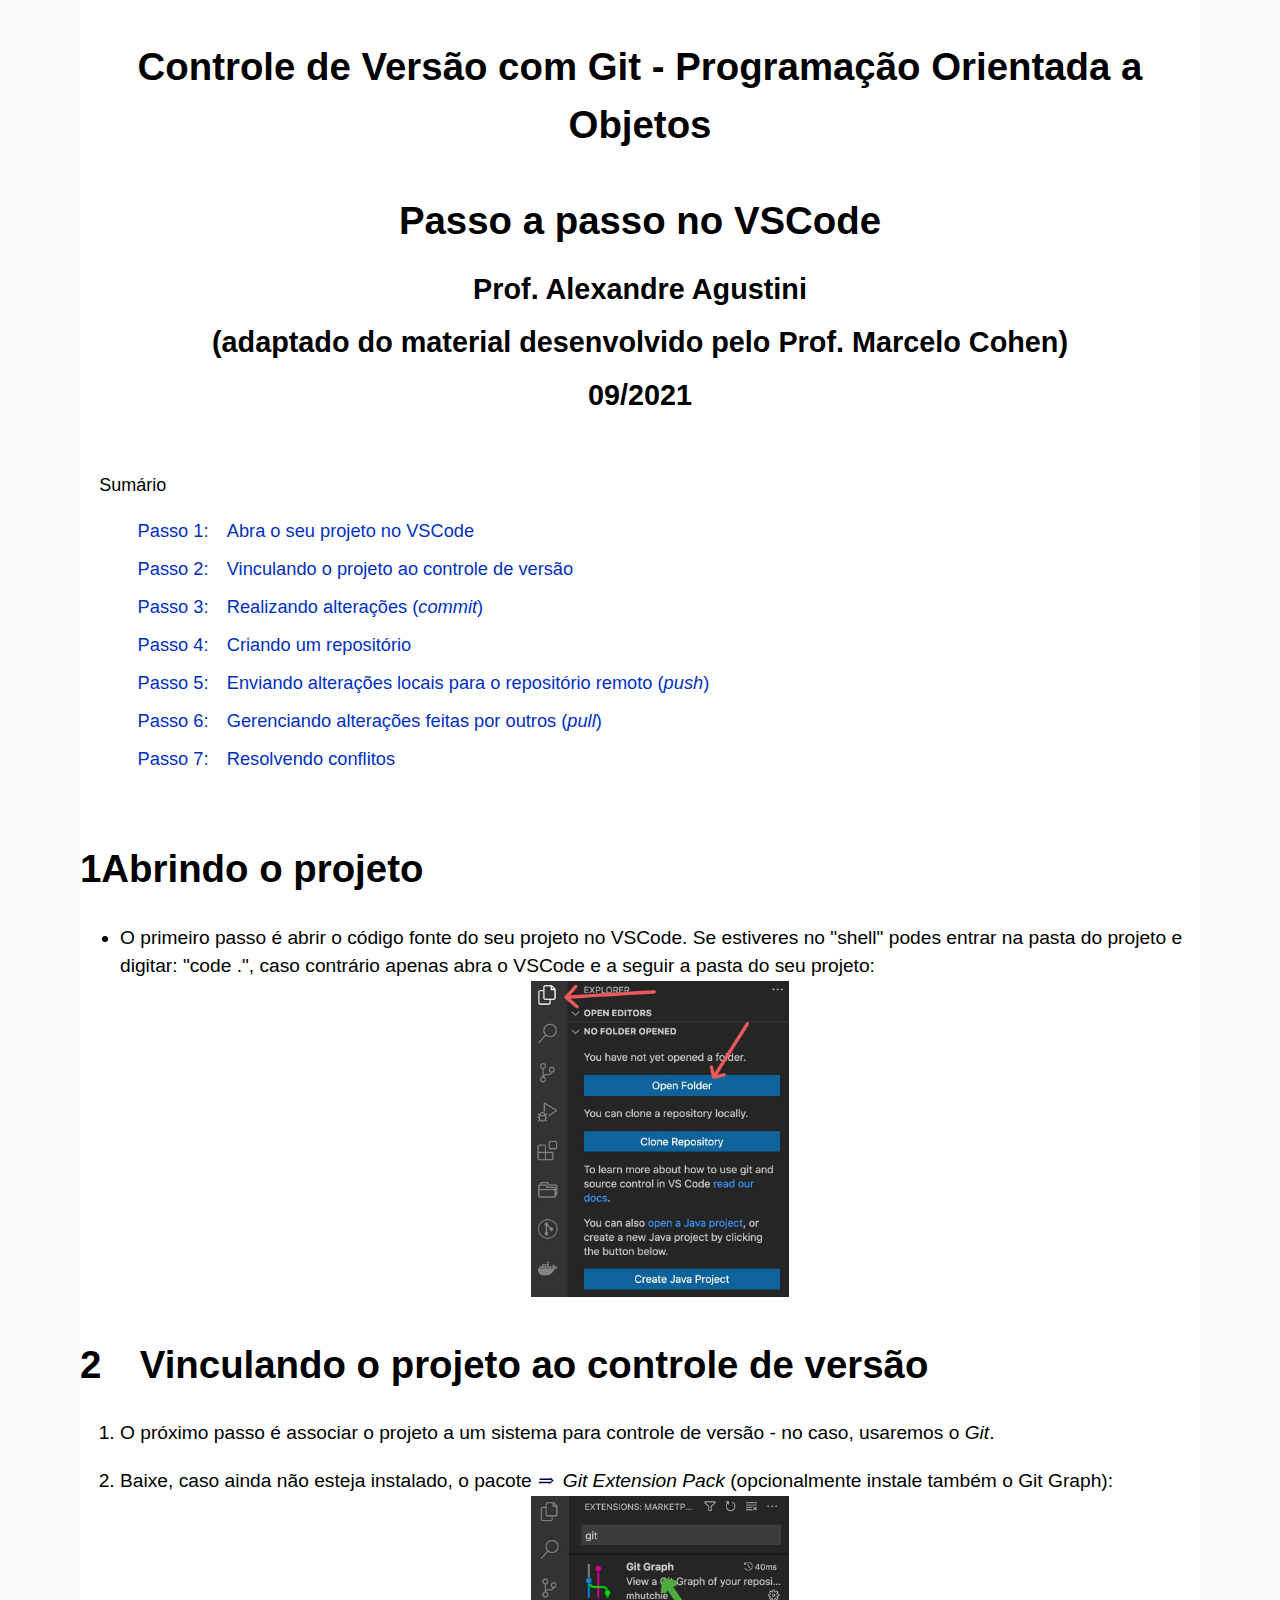
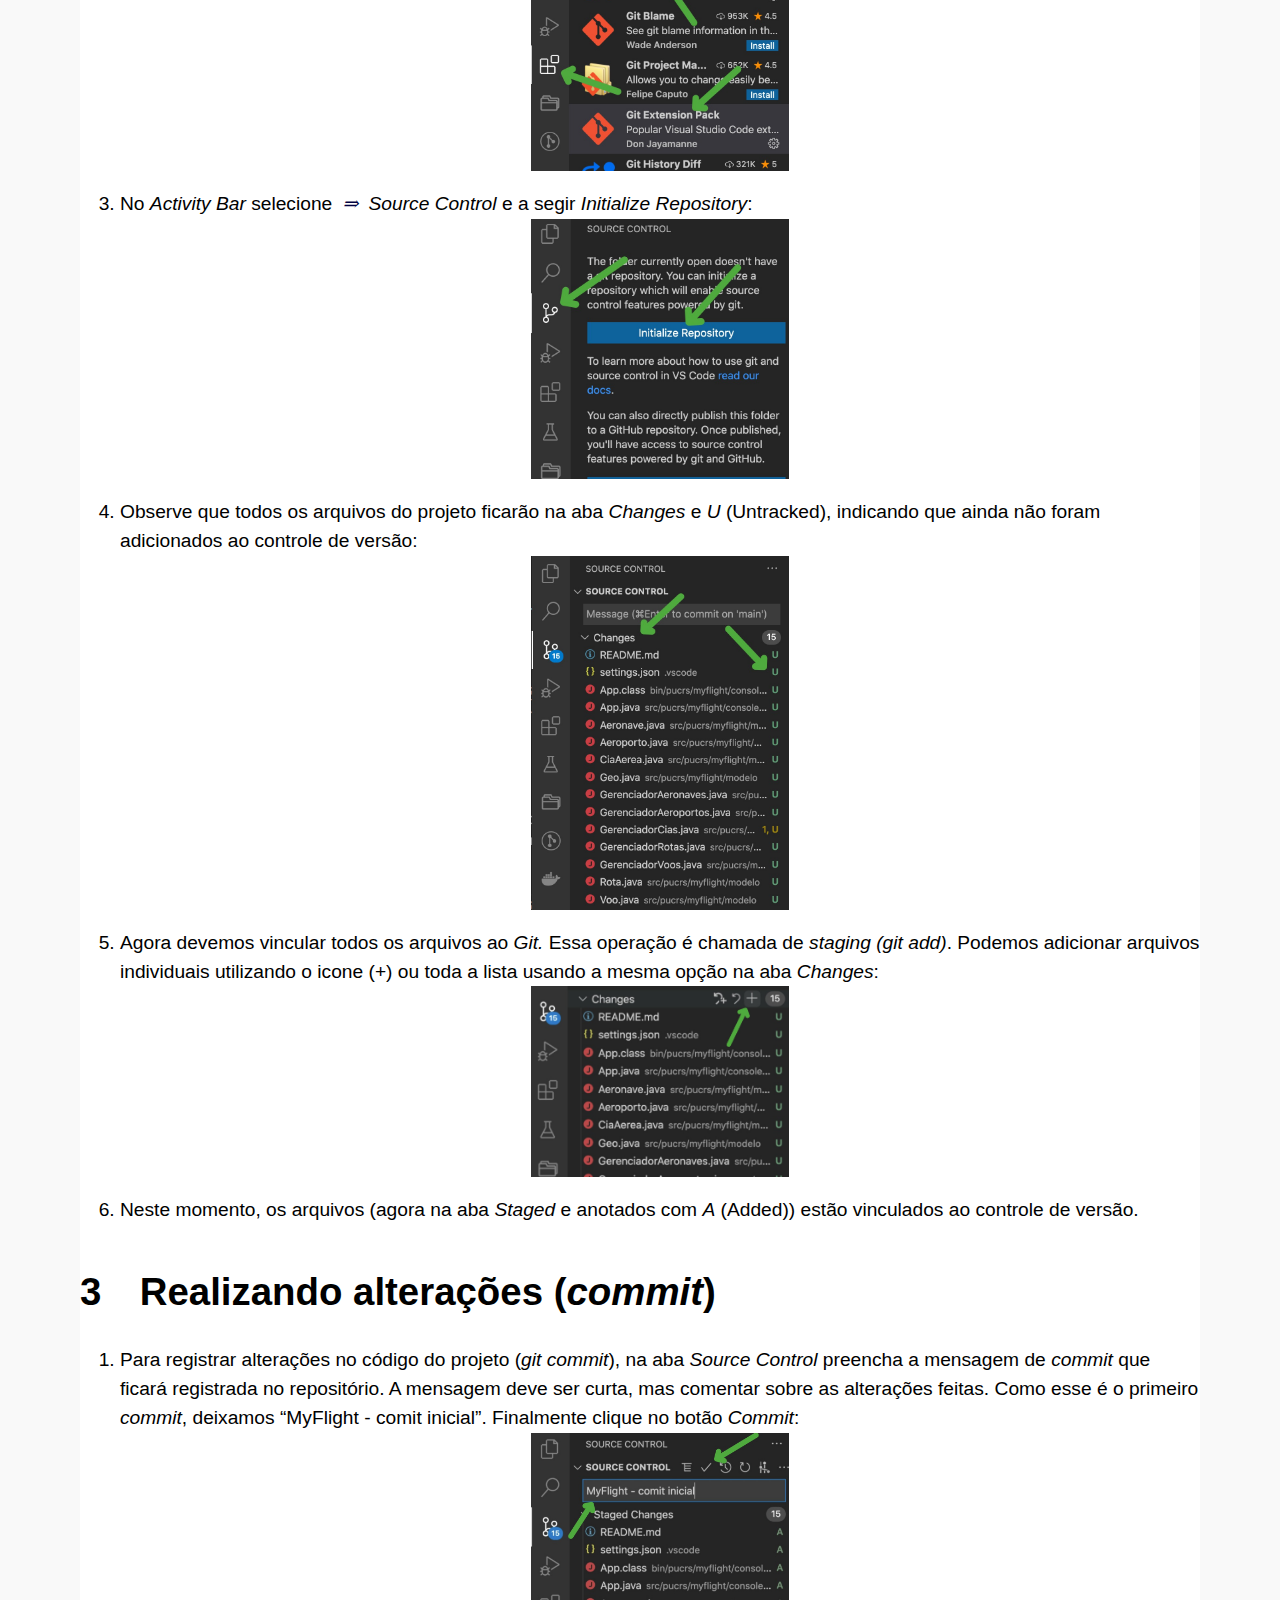
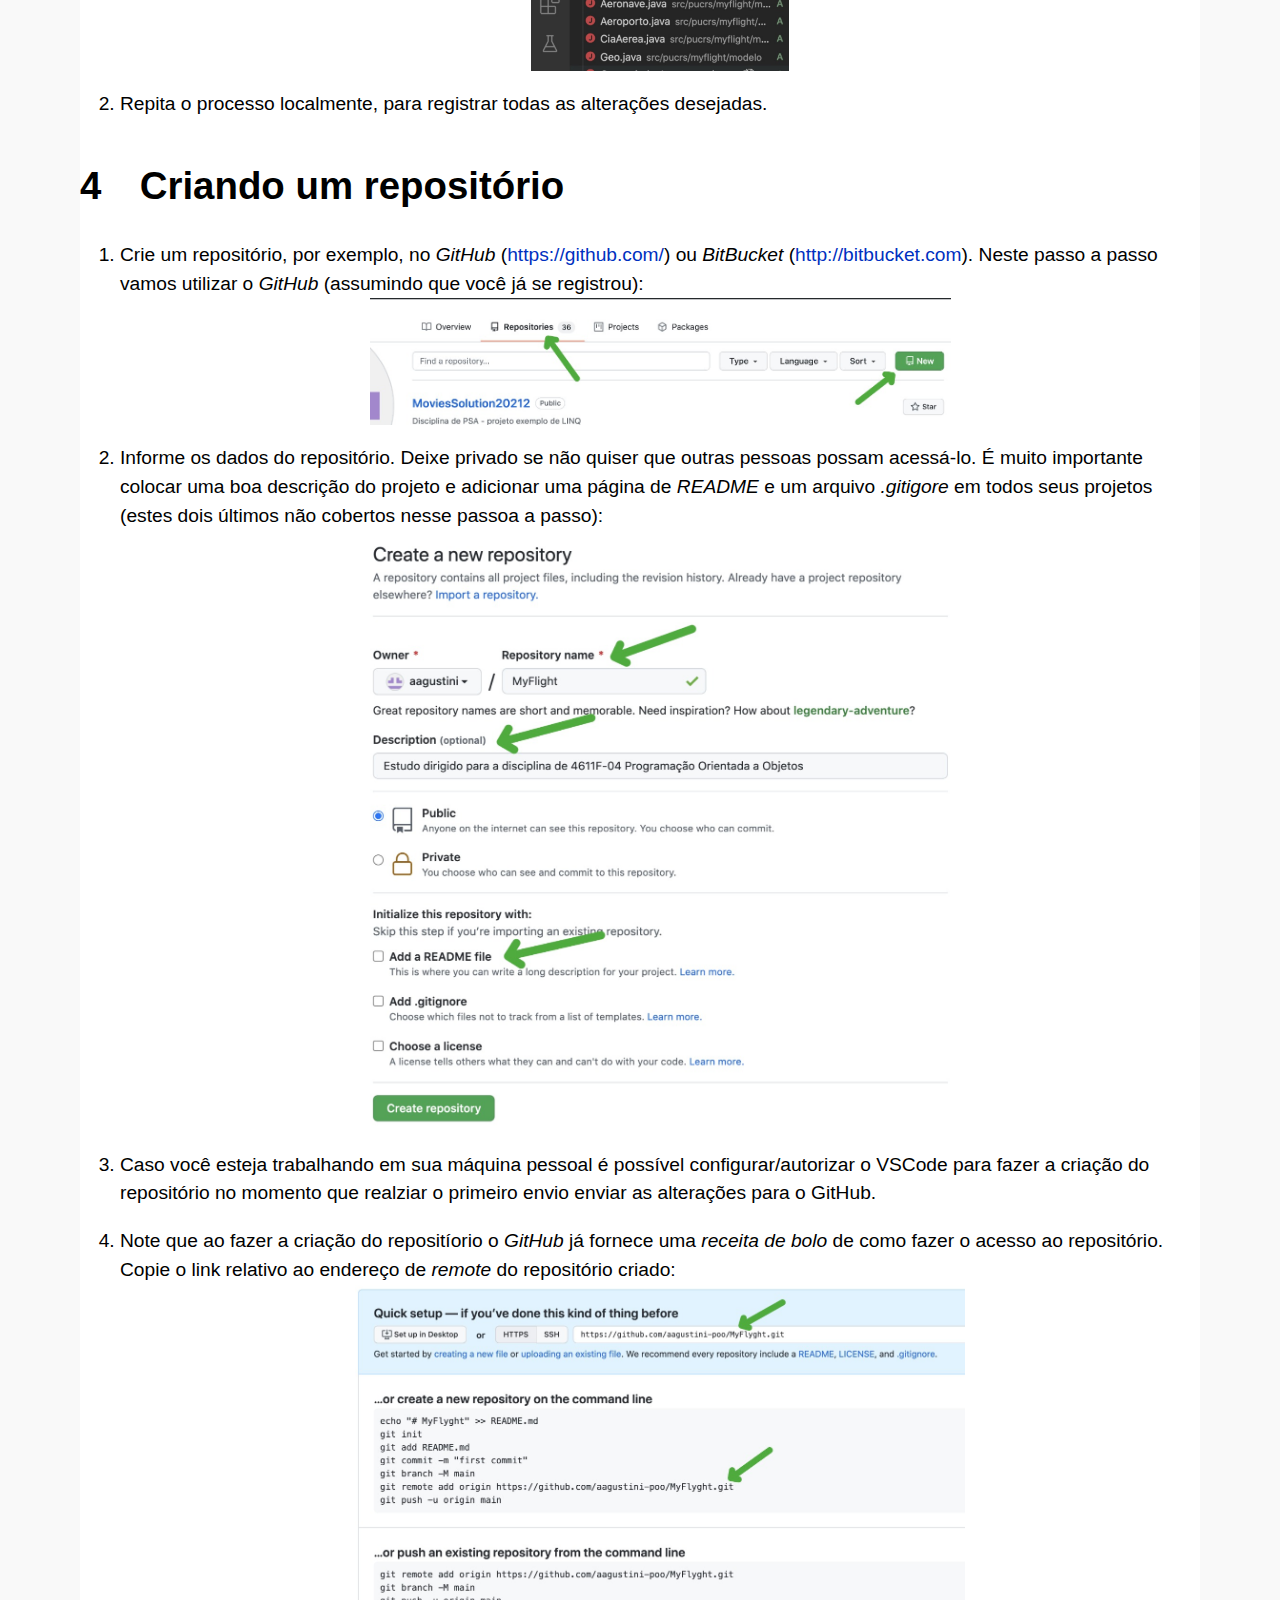
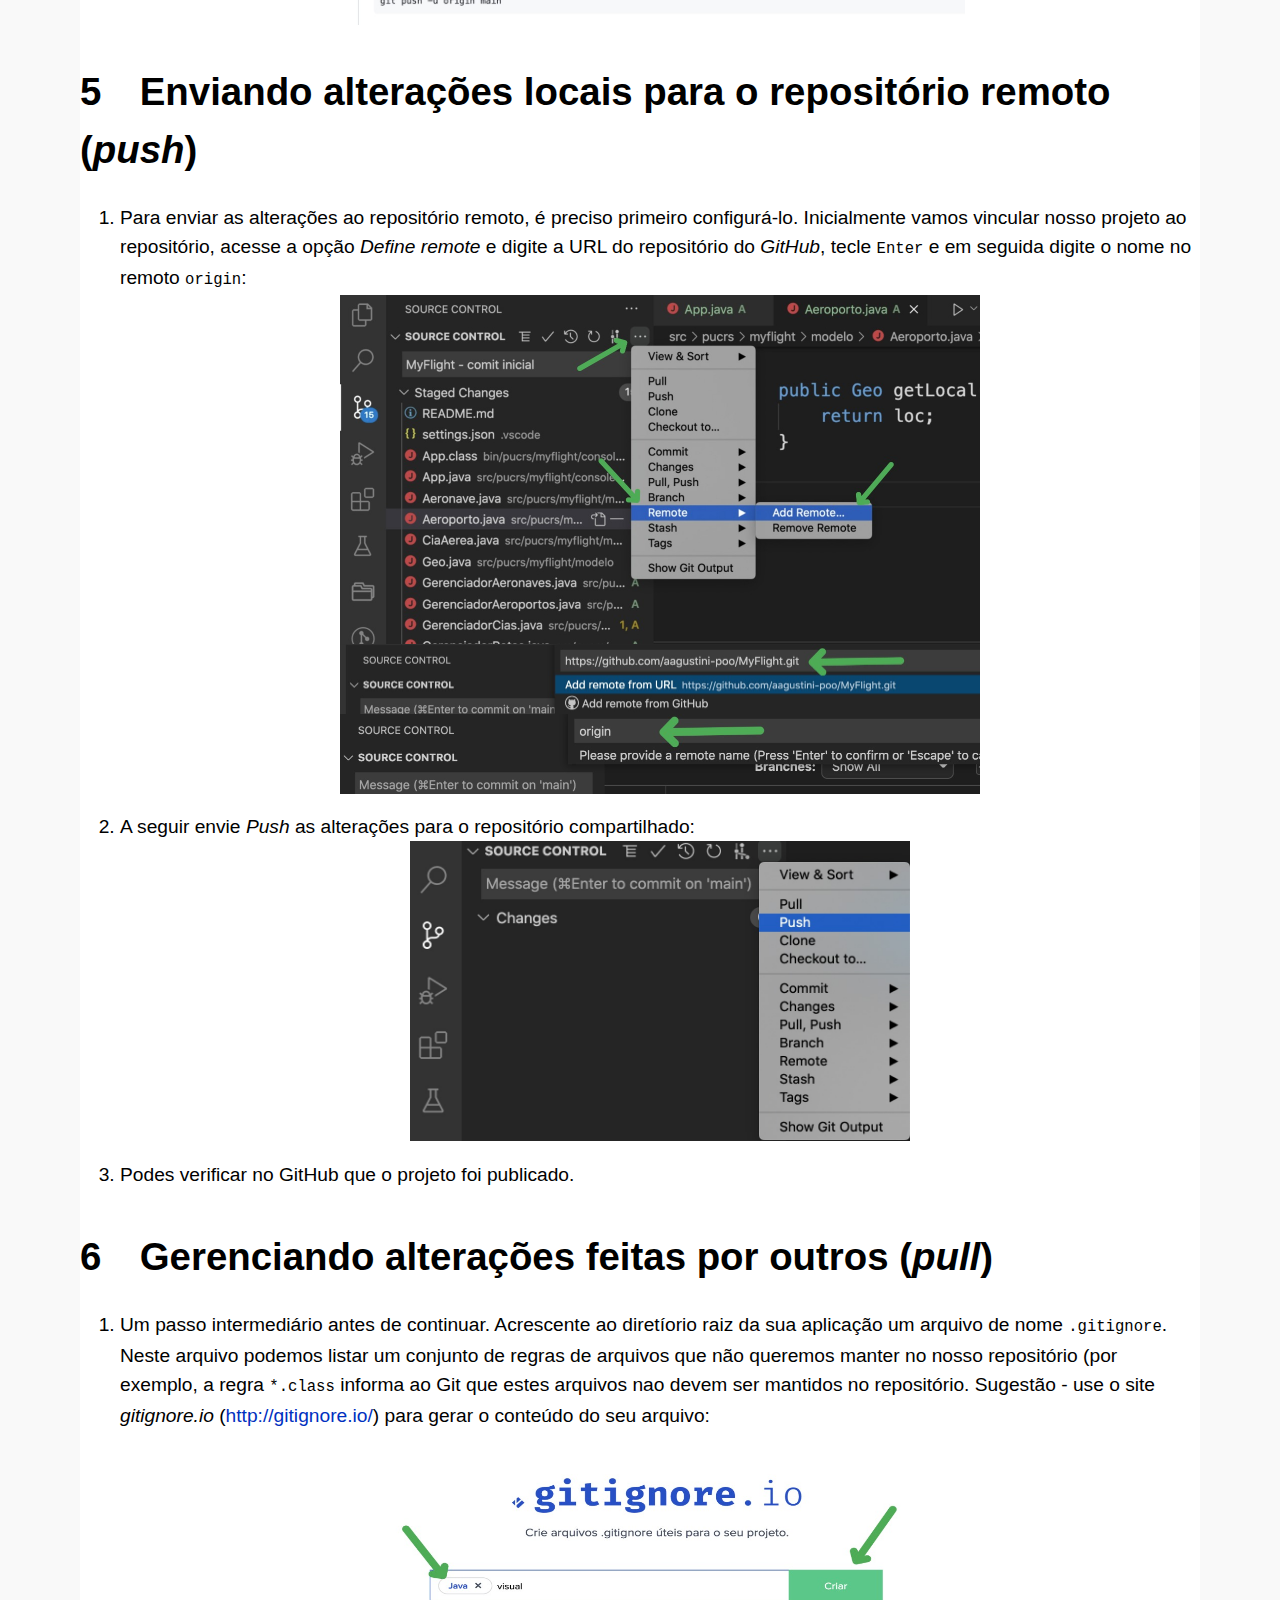
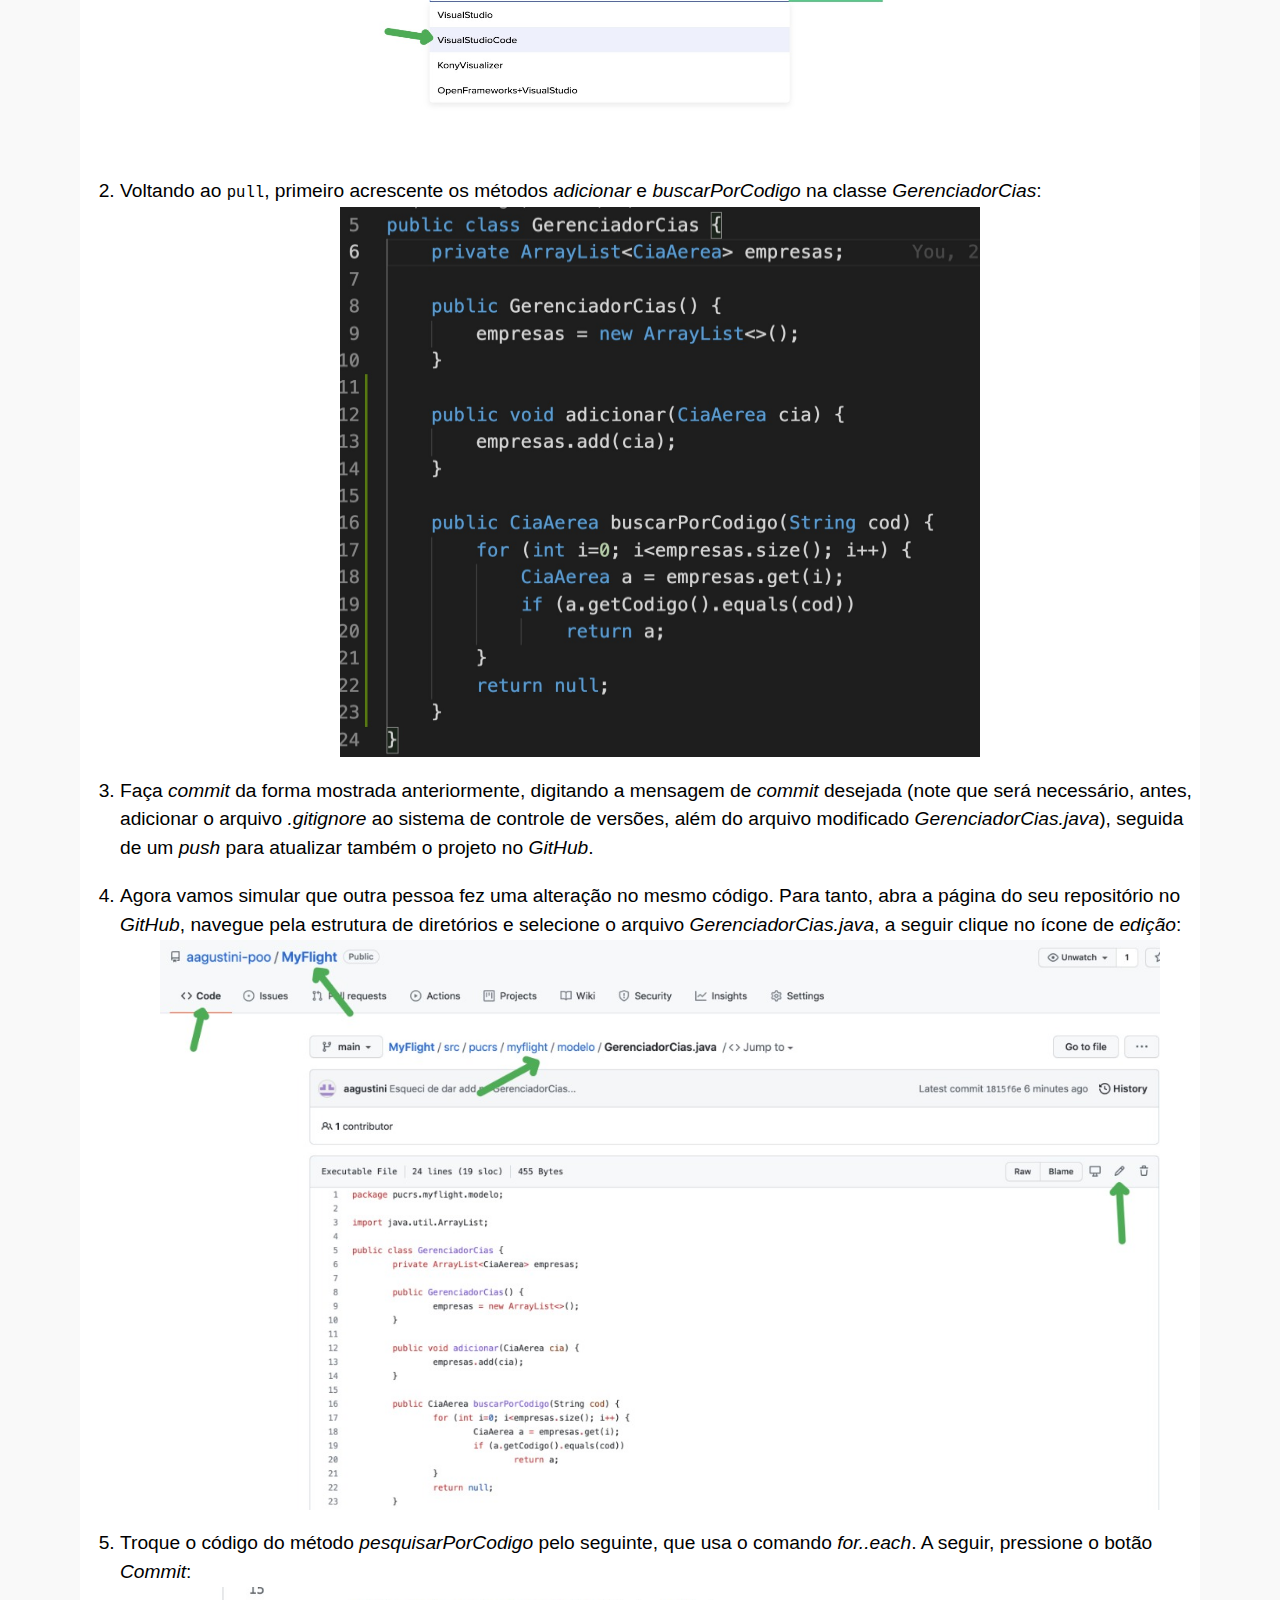
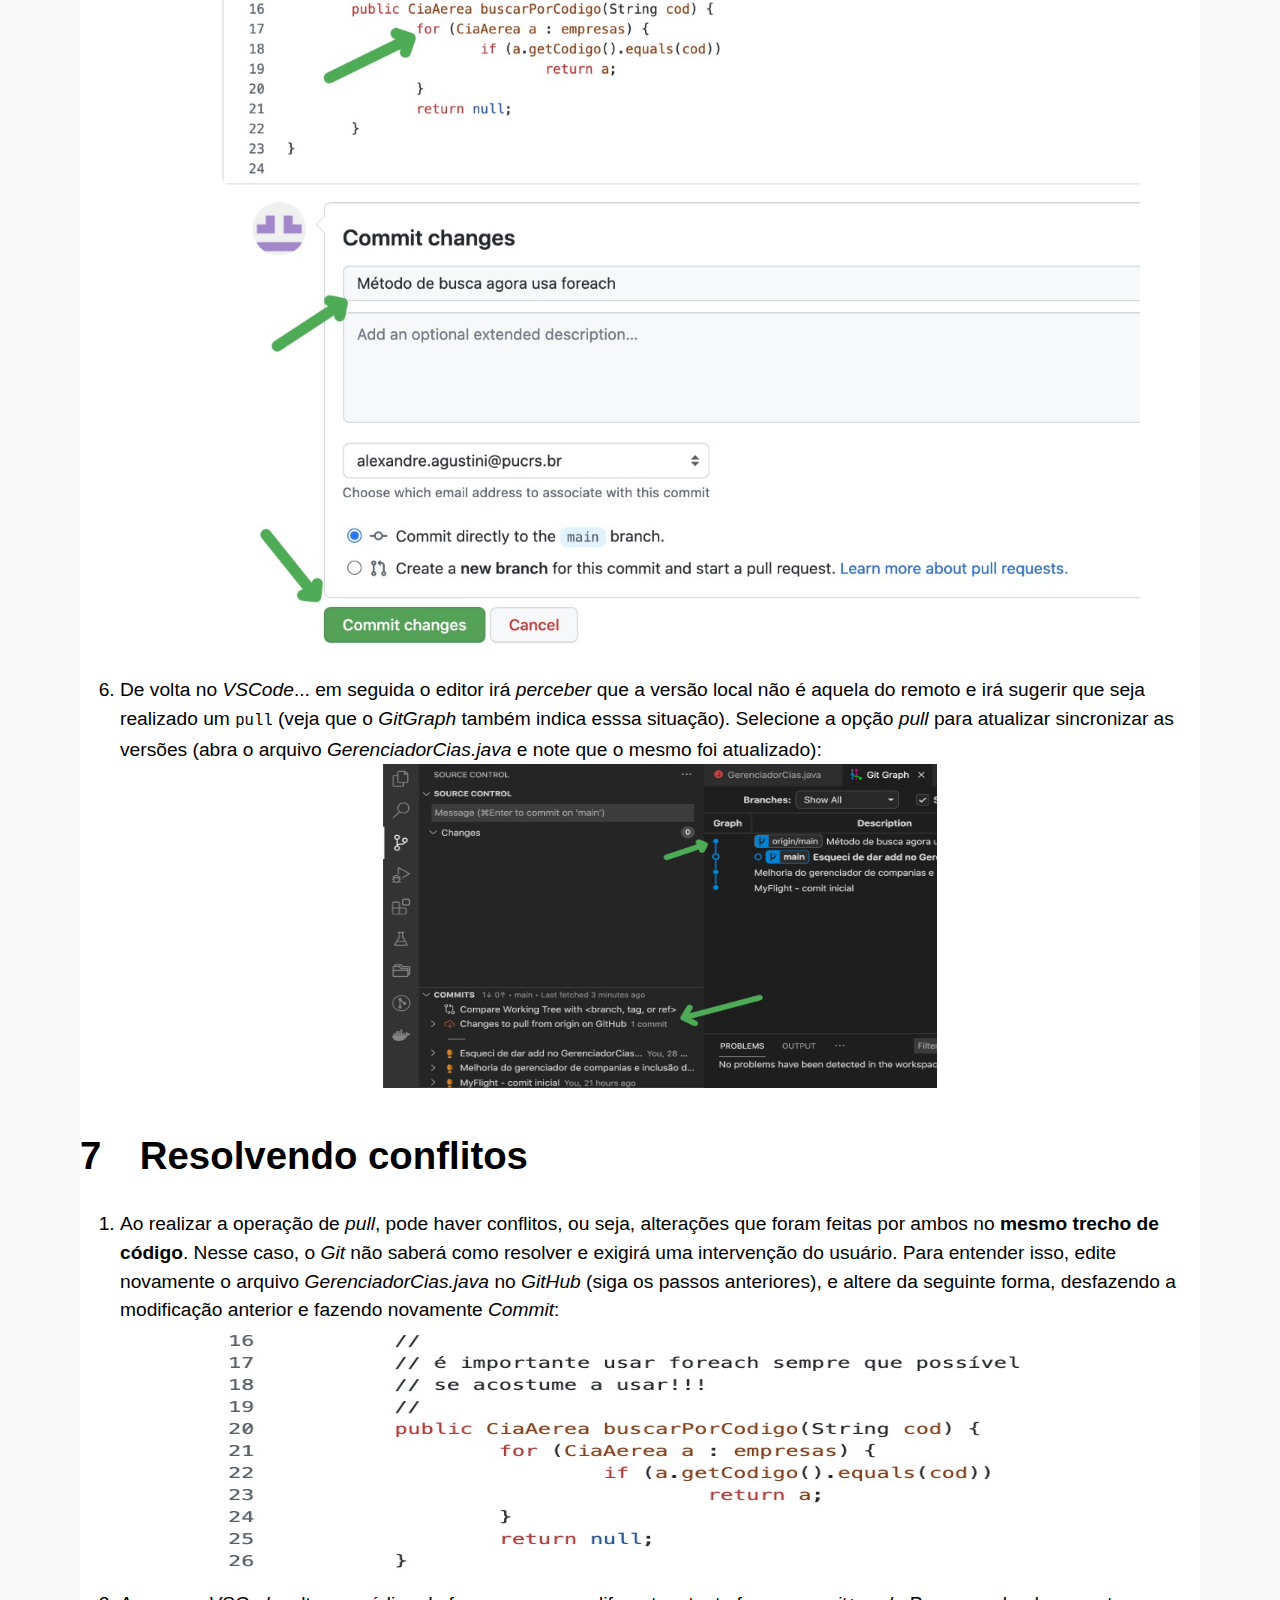
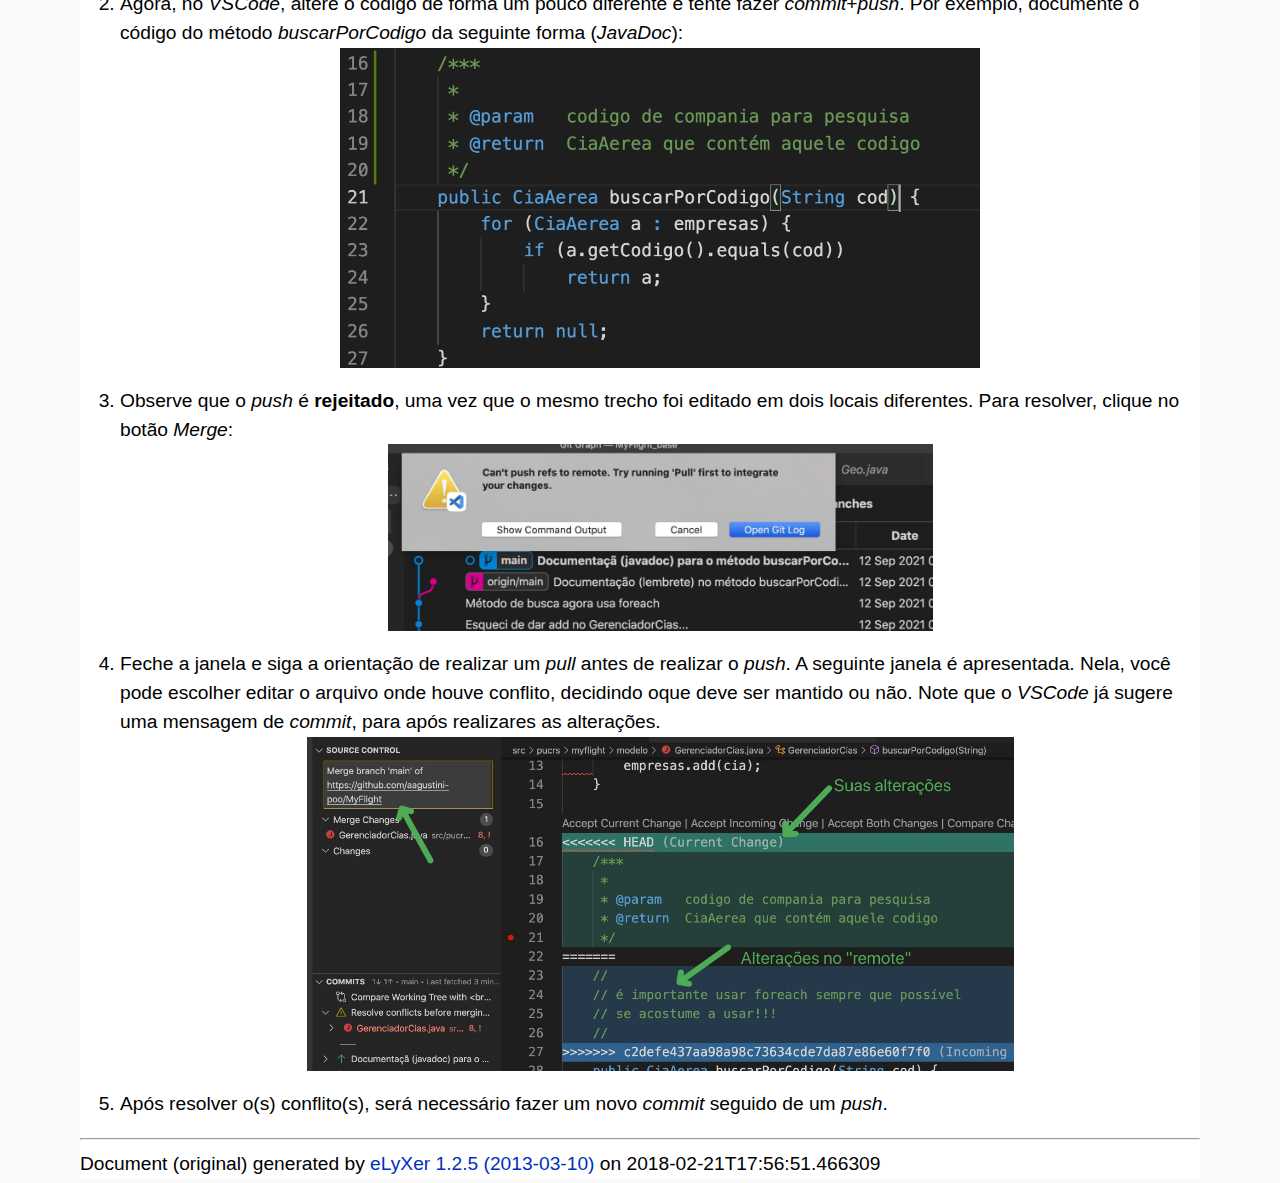
==== commit 5c56627f: "correção da imagem 2" ====
--- a/index.html
+++ b/index.html
@@ -1,12 +1,10 @@
 <!DOCTYPE html PUBLIC "-//W3C//DTD HTML 4.01 Transitional//EN" "http://www.w3.org/TR/html4/loose.dtd">
-<!-- saved from url=(0056)https://www.inf.pucrs.br/flash/progoo/aulas/02_GIT_Idea/ -->
+
 <html lang="en"><head><meta http-equiv="Content-Type" content="text/html; charset=UTF-8">
 
-<meta name="generator" content="http://www.nongnu.org/elyxer/">
-<meta name="create-date" content="2018-02-21">
 <link rel="stylesheet" href="./git_passo_a_passo_vscode_files/lyx.css" type="text/css" media="all">
 <link rel="stylesheet" href="./git_passo_a_passo_vscode_files/agate.css" type="text/css" media="all">
-<script type="text/javascript" src="./git_passo_a_passo_vscode_files/highlightjava.js"></script><script type="text/javascript">hljs.initHighlightingOnLoad();</script><title>Passo a passo no IntelliJ IDEA</title>
+<script type="text/javascript" src="./git_passo_a_passo_vscode_files/highlightjava.js"></script><script type="text/javascript">hljs.initHighlightingOnLoad();</script><title>Passo a passo no VSCode</title>
 </head>
 <body>
 <div id="globalWrapper">
@@ -76,7 +74,7 @@
 <li>
     Baixe, caso ainda não esteja instalado, o pacote<i><span class="formula"> ⇒ </span> Git Extension Pack</i> (opcionalmente instale também o Git Graph):<div class="Unindented">
     <div class="center">
-    <img class="embedded" src="./git_passo_a_passo_vscode_files/passo2_GitExtensionPack.jpg" alt="figure passo2_GitExtensionPack.jpg" style="max-width: 258px; max-height: 276px;">
+    <img class="embedded" src="./git_passo_a_passo_vscode_files/passo2_gitExtensionPack.jpg" alt="figure  passo2_gitExtensionPack.jpg" style="max-width: 258px; max-height: 276px;">
     </div>
     </div>
     </li>
